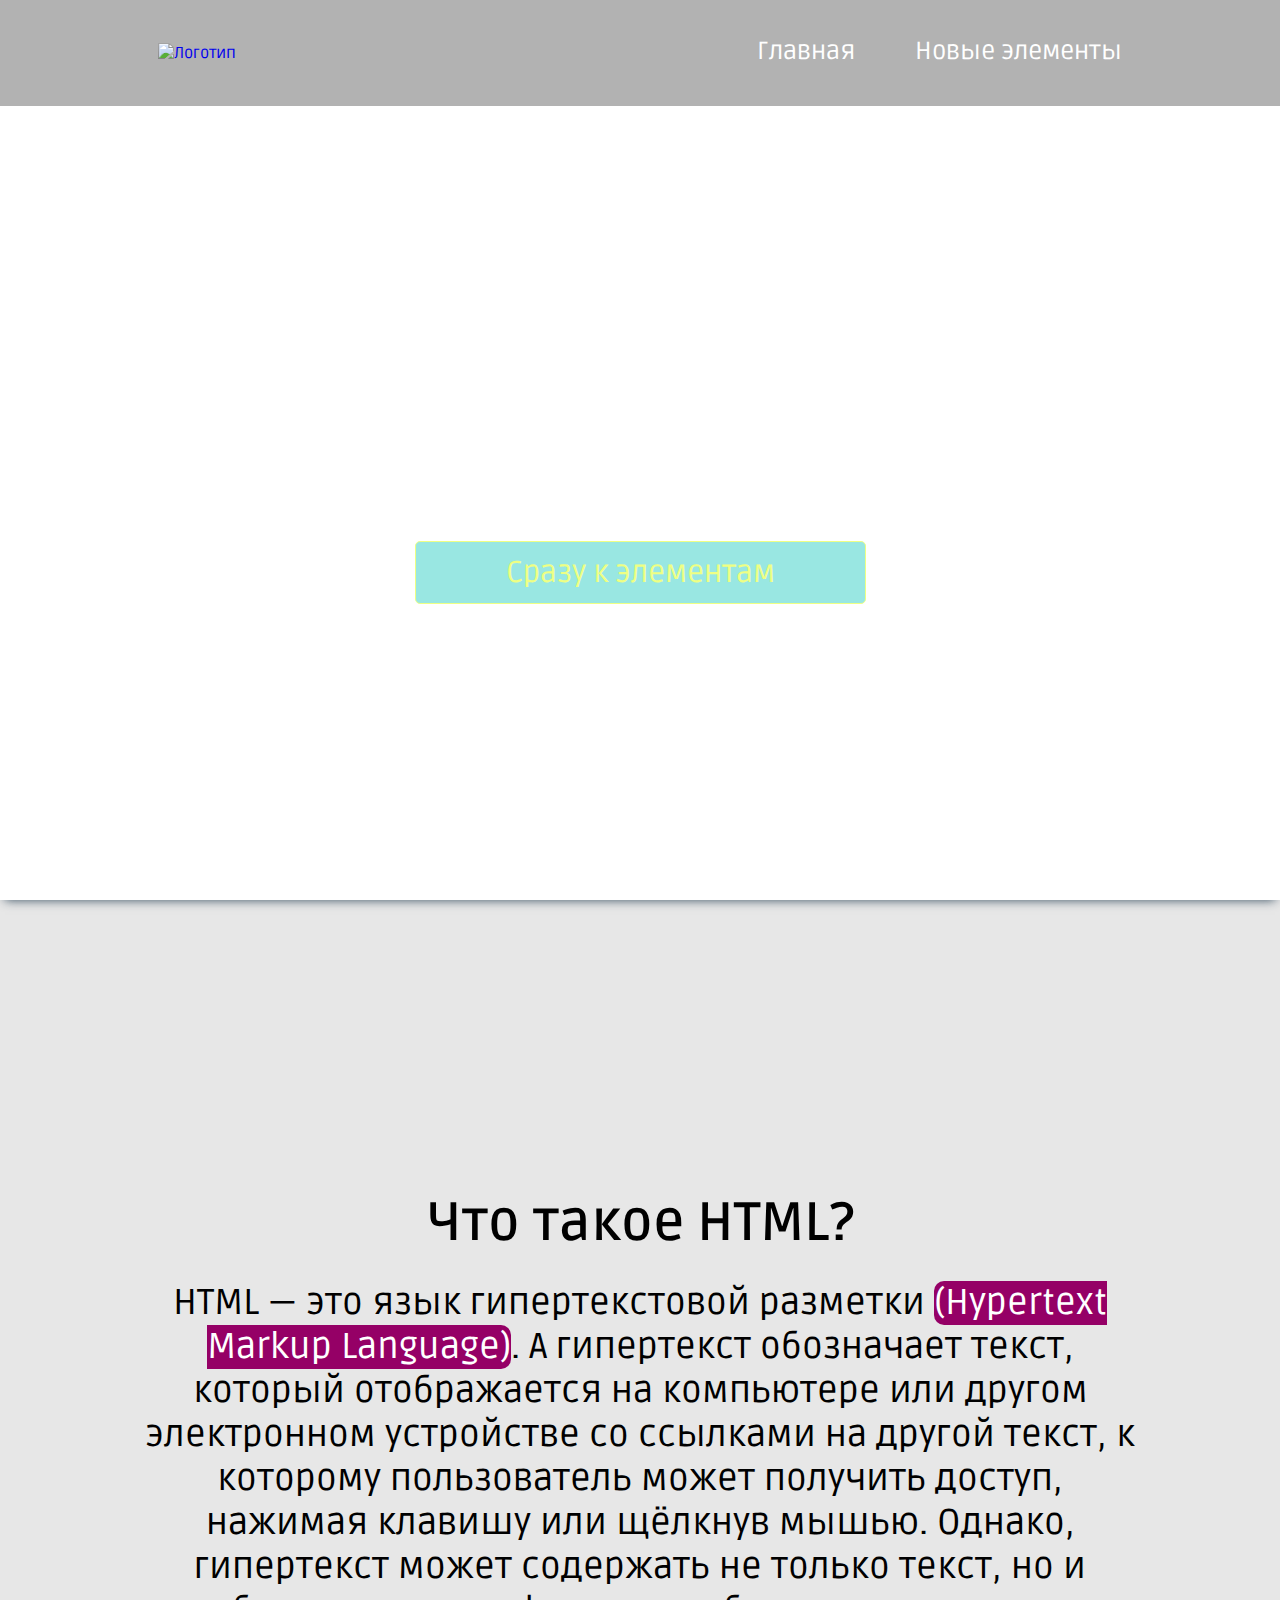
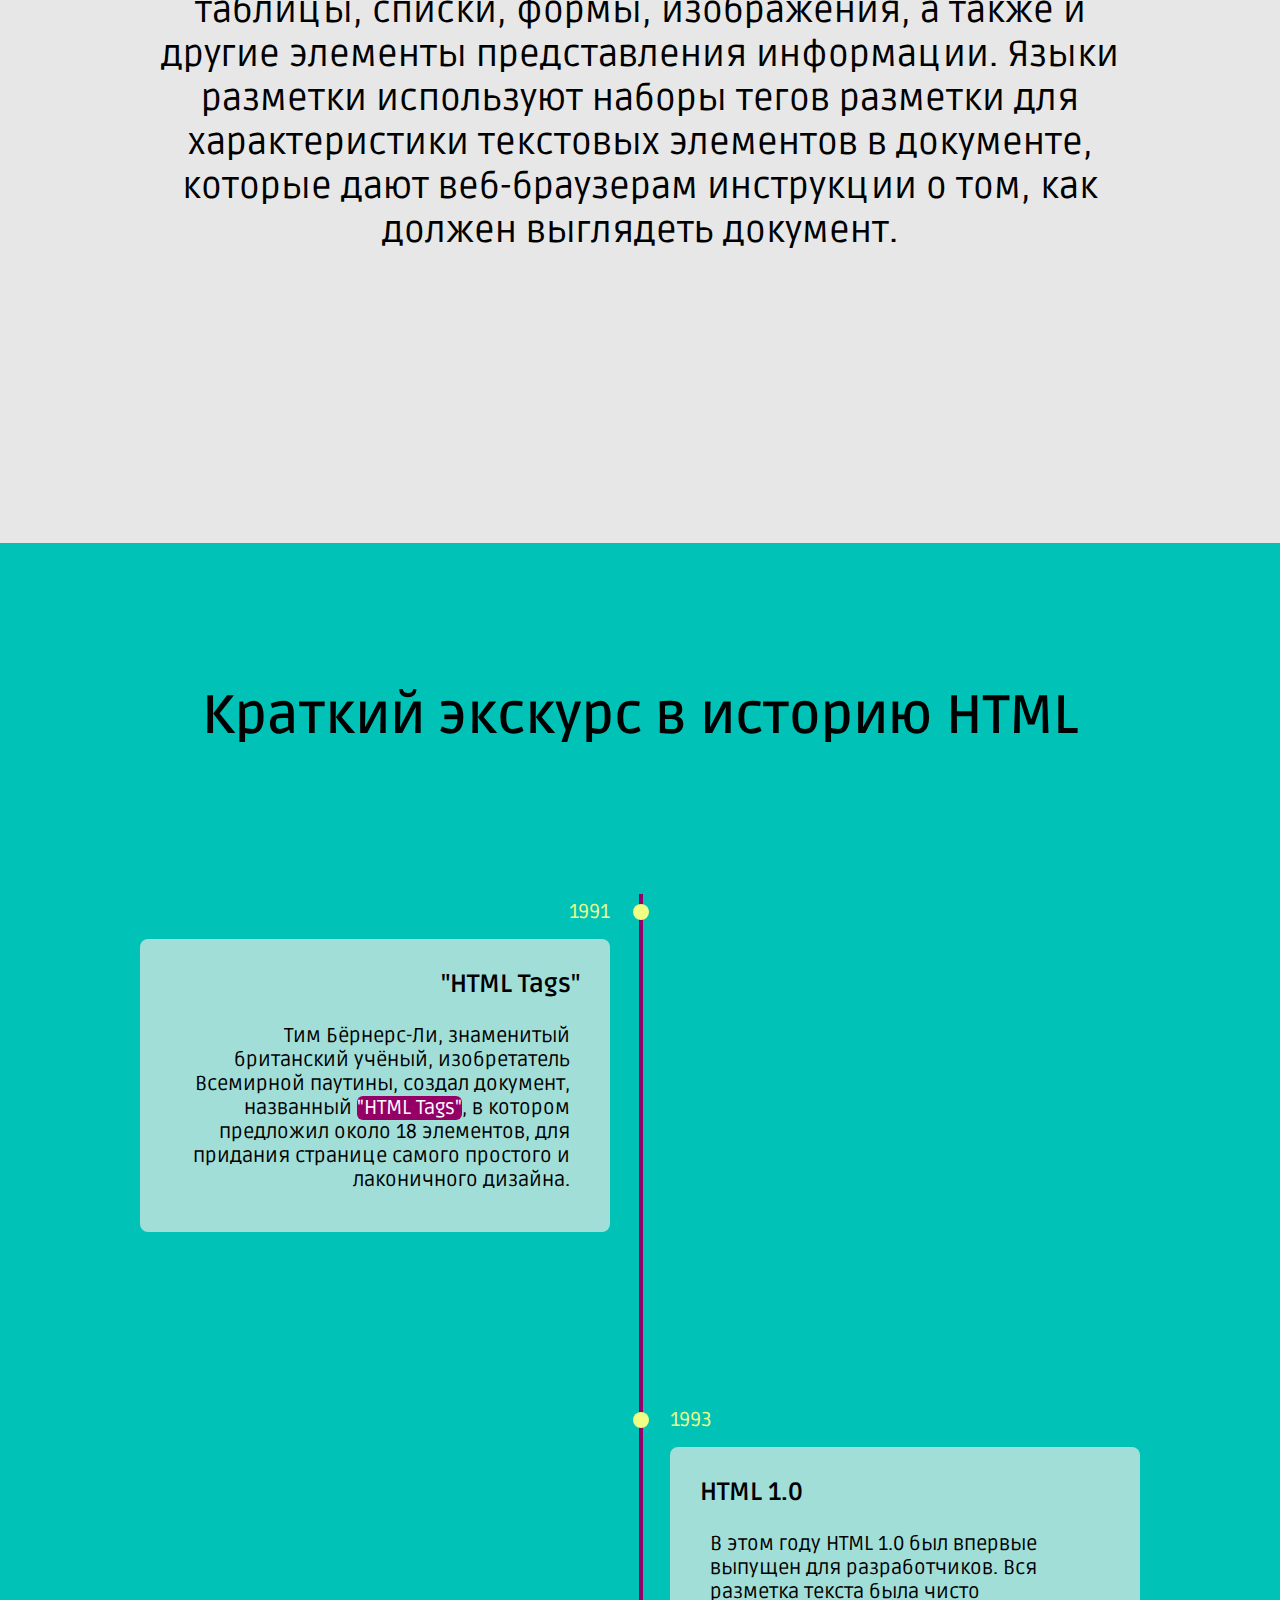
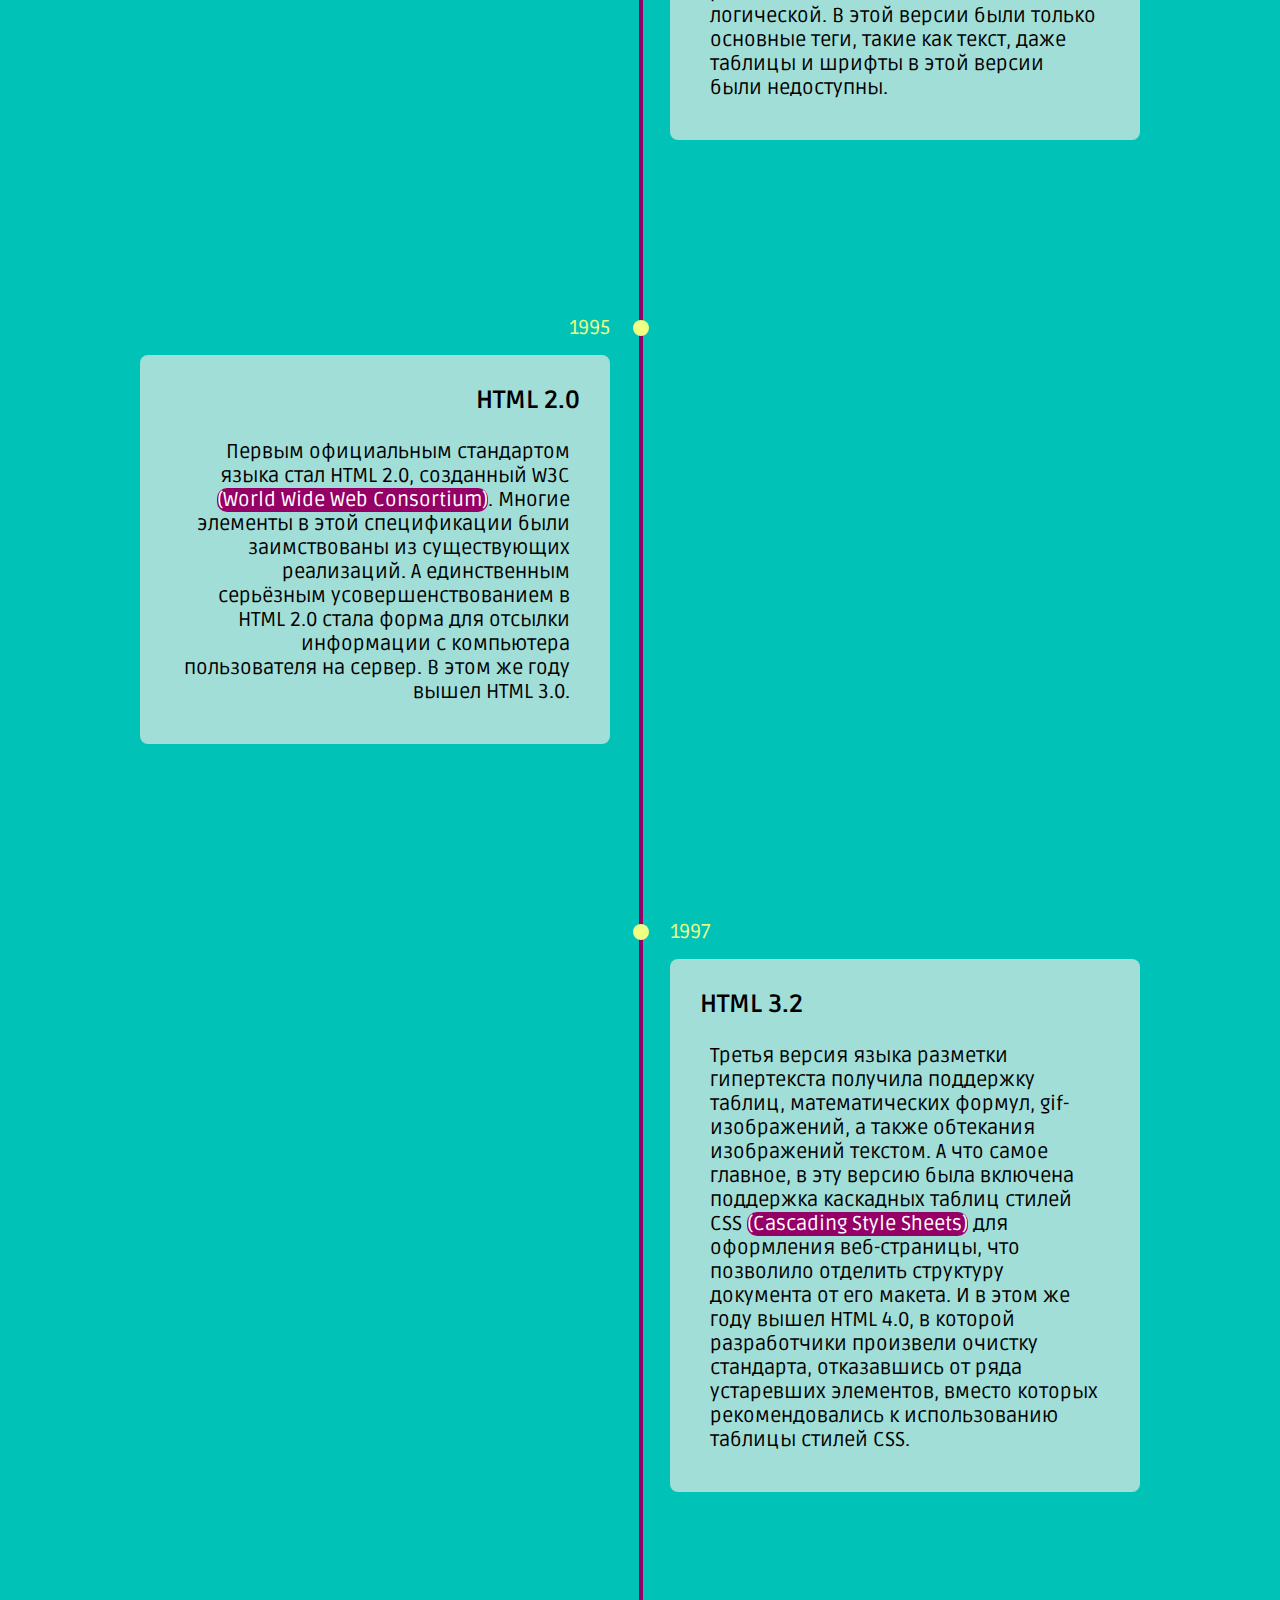
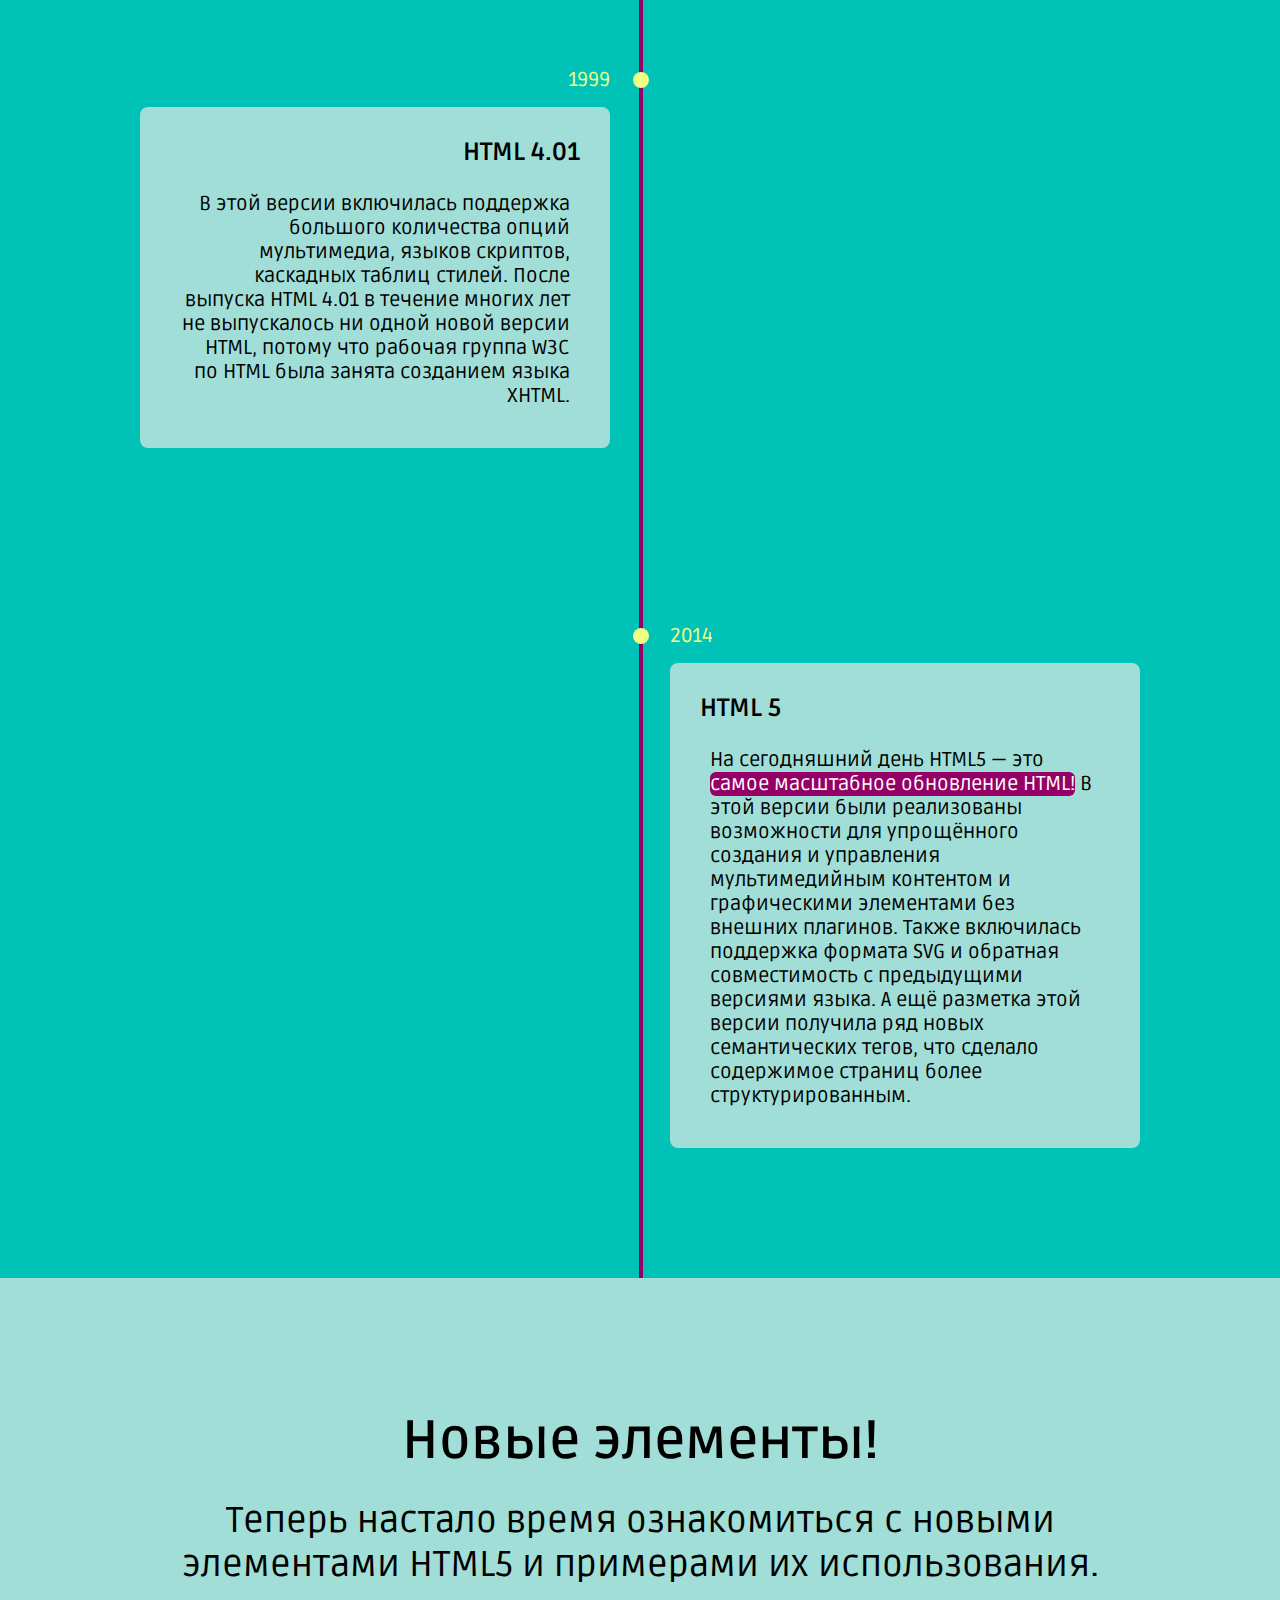
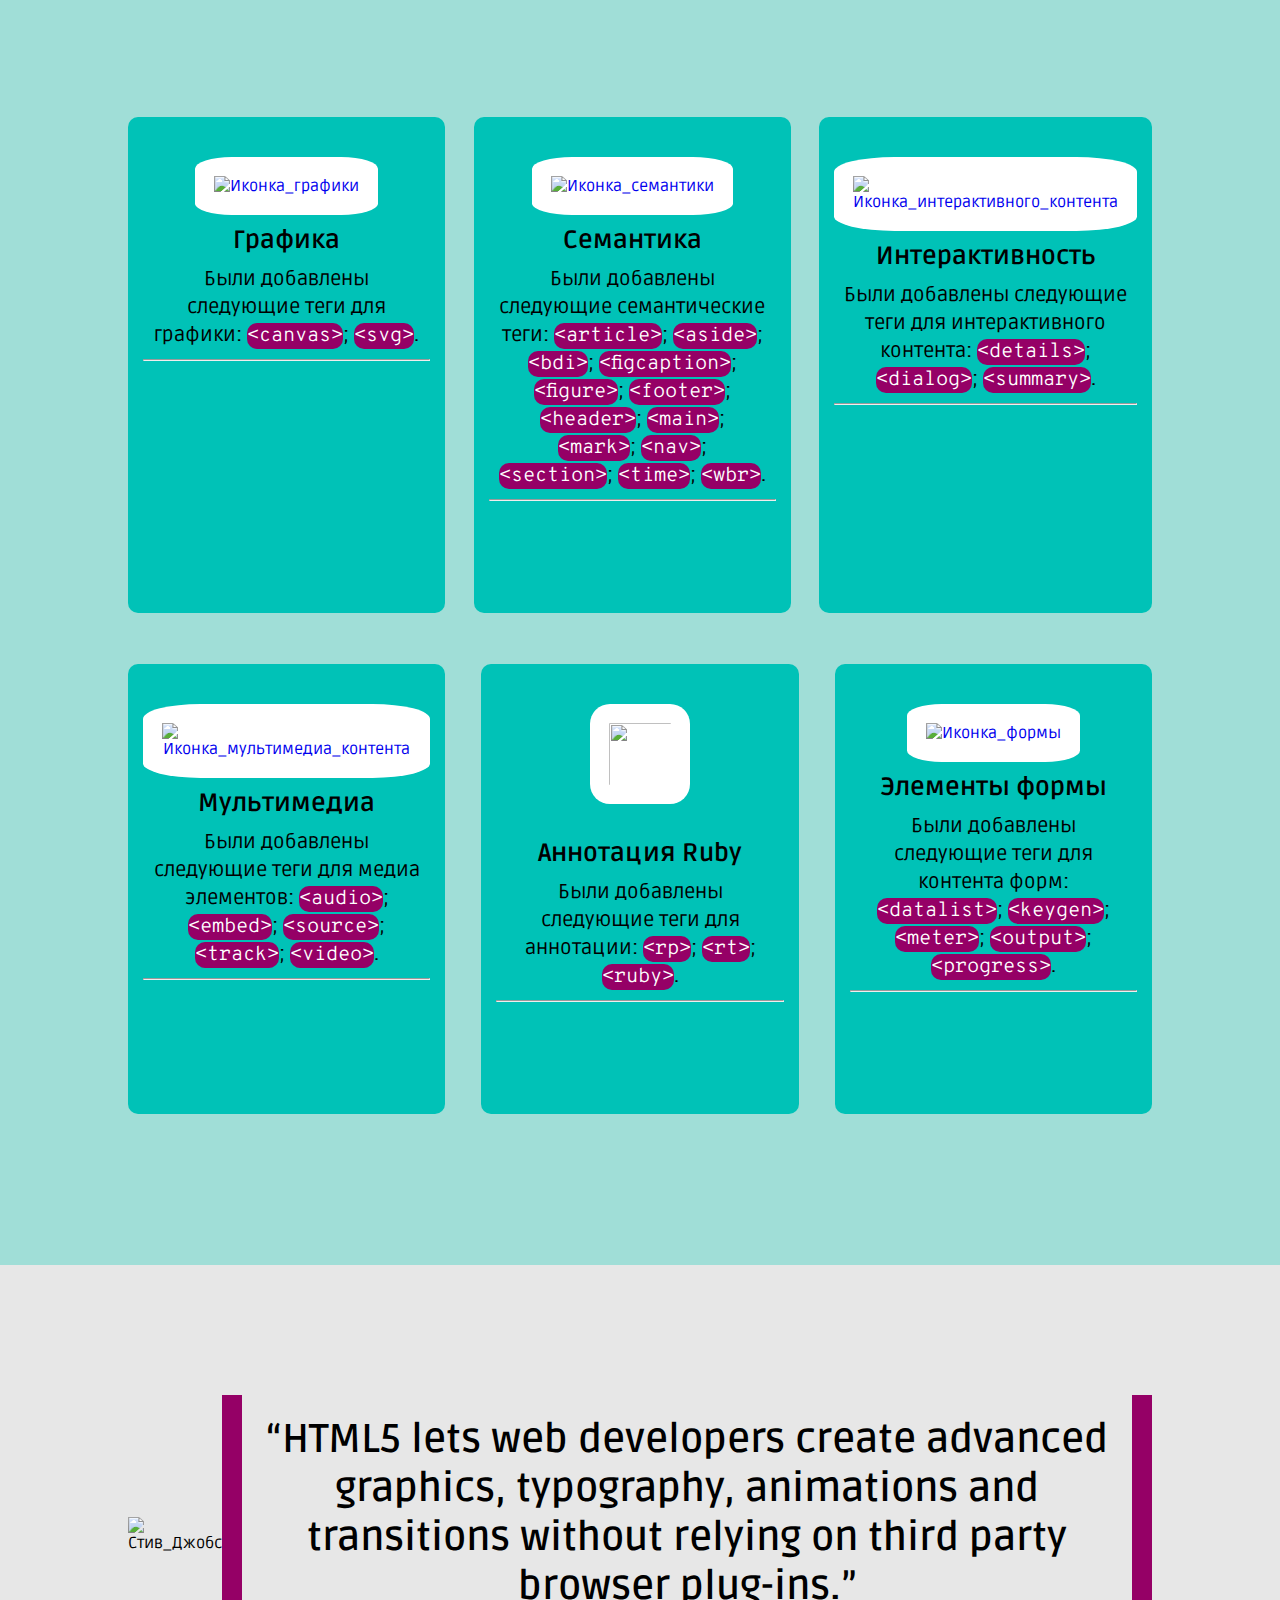
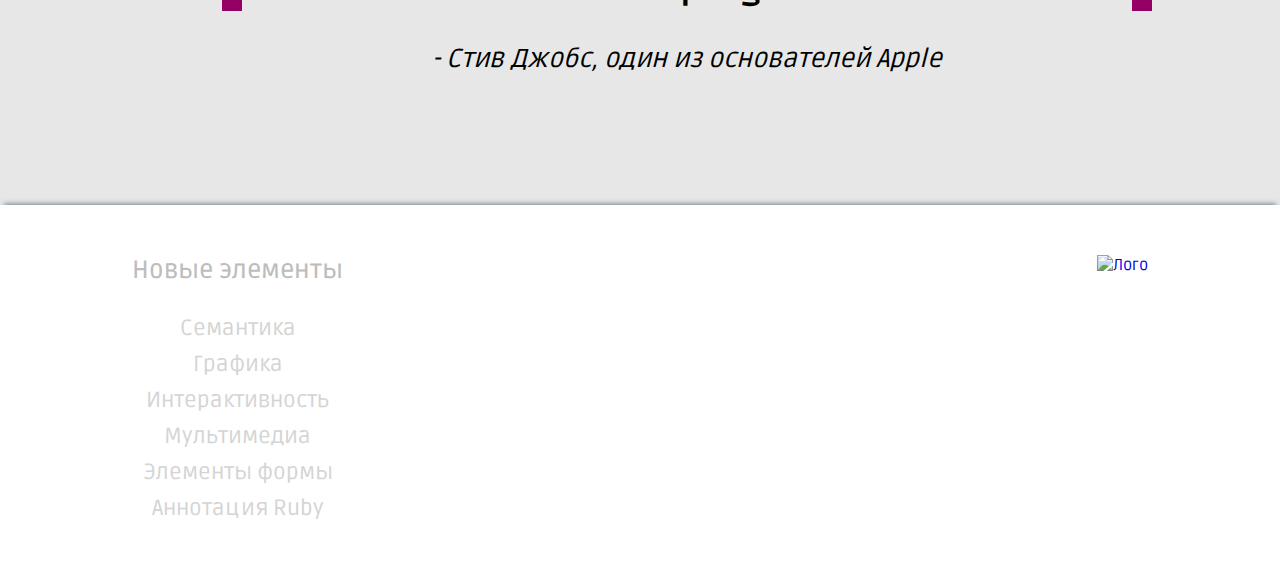
==== index.html @ f9af1d63 "Add files via upload" ====
<!DOCTYPE html>
<html lang="ru">
<head>
    <meta charset="UTF-8">
    <meta http-equiv="X-UA-Compatible" content="IE=edge">
    <meta name="viewport" content="width=device-width, initial-scale=1.0">
    <title>Html5. Новые элементы</title>
    <link rel="stylesheet" href="style.css">
    <link rel="preconnect" href="https://fonts.googleapis.com">
    <link rel="preconnect" href="https://fonts.gstatic.com" crossorigin>
    <link href="https://fonts.googleapis.com/css2?family=Ruda&display=swap" rel="stylesheet">

    <link rel="shortcut icon" type="image/png" href="images/favicon.png">

    <link rel="preconnect" href="https://fonts.googleapis.com">
    <link rel="preconnect" href="https://fonts.gstatic.com" crossorigin>
    <link href="https://fonts.googleapis.com/css2?family=Overpass+Mono&display=swap" rel="stylesheet">

    <link rel="stylesheet" href="https://stackpath.bootstrapcdn.com/font-awesome/4.7.0/css/font-awesome.min.css">

    <link rel="preconnect" href="https://fonts.googleapis.com">
    <link rel="preconnect" href="https://fonts.gstatic.com" crossorigin>
    <link href="https://fonts.googleapis.com/css2?family=Ruda:wght@500&display=swap" rel="stylesheet"> 
    
    <link rel="preconnect" href="https://fonts.googleapis.com">
    <link rel="preconnect" href="https://fonts.gstatic.com" crossorigin>
    <link href="https://fonts.googleapis.com/css2?family=Ruda:wght@800&display=swap" rel="stylesheet"> 

    <link rel="preconnect" href="https://fonts.googleapis.com">
    <link rel="preconnect" href="https://fonts.gstatic.com" crossorigin>
    <link href="https://fonts.googleapis.com/css2?family=Overpass+Mono:wght@700&display=swap" rel="stylesheet">

</head>
<body>
    <button id="back-to-top-button"><i class="fa fa-arrow-up" aria-hidden="true"></i></button>
    <section class="header">
        <nav>
            <a href="index.html"><img src="images/logo.png" alt="Логотип"></a>     
            <div class="nav-links" id="navLinks">
                <i class="fa fa-times" onclick="hideMenu()"></i>
                    <ul>
                        <li><a href="">Главная</a>
                        <li>
                            <a href="#new_elements">Новые элементы
                                <span class="fa-li"><i class="fa fa-sort-desc"></i></span>
                            </a>  
                            <div class="drop-down-menu">
                                <ul>
                                    <li><a href="index2(Семантика).html">Семантика</li></a>
                                    <li><a href="index3(Графика).html">Графика</li></a>
                                    <li><a href="index4(Интерактивность).html">Интерактивность</li></a>
                                    <li><a href="index5(Мультимедиа).html">Мультимедиа</li></a>
                                    <li><a href="index6(Элементы_формы).html">Элементы формы</li></a>
                                    <li><a href="index7(Аннотация_Ruby).html">Аннотация Ruby</li></a>
                                </ul>
                            </div>
                        </li>
                    </ul>
            </div>
            <i class="fa fa-bars" onclick="showMenu()"></i>
        </nav>
    <div class="text-title" >
        <h1>HTML5.<br/> Время изучать!</h1>
        <a href="#new_elements" class="elements-btn">Сразу к элементам</a>
    </div>   
    </section>

    <!----------- Content ----------->

    <section class="content1">
        <div class="html-definition">
            <h1>Что такое HTML?</h1>
            <p>HTML — это язык гипертекстовой разметки <span class="def-html">(Hypertext Markup Language)</span>. А гипертекст обозначает текст, который отображается на компьютере или другом электронном устройстве со ссылками на другой текст, к которому пользователь может получить доступ, нажимая клавишу или щёлкнув мышью. Однако, гипертекст может содержать не только текст, но и таблицы, списки, формы, изображения, а также и другие элементы представления информации. Языки разметки используют наборы тегов разметки для характеристики текстовых элементов в документе, которые дают веб-браузерам инструкции о том, как должен выглядеть документ.</p>
        </div>
    </section>

    <!----------- History ----------->

    <section class="content2">
        <div class="html-history">
            <h1>Краткий экскурс в историю HTML</h1>
        </div>
        <div class="timeline-items">
            <div class="timeline-item">
                <div class="timeline-dot"></div>
                <div class="timeline-date">1991</div>
                <div class="timeline-content">
                    <h3>"HTML Tags"</h3>
                    <p class="timeline">Тим Бёрнерс-Ли, знаменитый британский учёный, изобретатель Всемирной паутины, создал документ, названный <span class="def-tags">"HTML Tags"</span>, в котором предложил около 18 элементов, для придания странице самого простого и лаконичного дизайна. </p>
                </div>
            </div>
            <div class="timeline-item">
                <div class="timeline-dot"></div>
                <div class="timeline-date">1993</div>
                <div class="timeline-content">
                    <h3>HTML 1.0</h3>
                    <p class="timeline">В этом году HTML 1.0 был впервые выпущен для разработчиков. Вся разметка текста была чисто логической. В этой версии были только основные теги, такие как текст, даже таблицы и шрифты в этой версии были недоступны.</p>
                </div>
            </div>
            <div class="timeline-item">
                <div class="timeline-dot"></div>
                <div class="timeline-date">1995</div>
                <div class="timeline-content">
                    <h3>HTML 2.0</h3>
                    <p class="timeline">Первым официальным стандартом языка стал HTML 2.0, созданный W3C <span class="def-w3c">(World Wide Web Consortium)</span>. Многие элементы в этой спецификации были заимствованы из существующих реализаций. А единственным серьёзным усовершенствованием в HTML 2.0 стала форма для отсылки информации с компьютера пользователя на сервер. В этом же году вышел HTML 3.0.</p>
                </div>
            </div>
            <div class="timeline-item">
                <div class="timeline-dot"></div>
                <div class="timeline-date">1997</div>
                <div class="timeline-content">
                    <h3>HTML 3.2</h3>
                    <p class="timeline">Третья версия языка разметки гипертекста получила поддержку таблиц, математических формул, gif-изображений, а также обтекания изображений текстом. А что самое главное, в эту версию была включена поддержка каскадных таблиц стилей CSS <span class="def-css">(Cascading  Style Sheets)</span> для оформления веб-страницы, что позволило отделить структуру документа от его макета.  И в этом же году вышел HTML 4.0, в которой разработчики произвели очистку стандарта, отказавшись от ряда устаревших элементов, вместо которых рекомендовались к использованию таблицы стилей CSS. </p>
                </div>
            </div>
            <div class="timeline-item">
                <div class="timeline-dot"></div>
                <div class="timeline-date">1999</div>
                <div class="timeline-content">
                    <h3>HTML 4.01</h3>
                    <p class="timeline">В этой версии включилась поддержка большого количества опций мультимедиа, языков скриптов, каскадных таблиц стилей. После выпуска HTML 4.01 в течение многих лет не выпускалось ни одной новой версии HTML, потому что рабочая группа W3C по HTML была занята созданием языка XHTML.</p>
                </div>
            </div>
            <div class="timeline-item">
                <div class="timeline-dot"></div>
                <div class="timeline-date">2014</div>
                <div class="timeline-content">
                    <h3>HTML 5</h3>
                    <p class="timeline">На сегодняшний день HTML5 — это <span class="def-cool">самое масштабное обновление HTML!</span> В этой версии были реализованы возможности для упрощённого создания и управления мультимедийным контентом и графическими элементами без внешних плагинов. Также включилась поддержка формата SVG и обратная совместимость с предыдущими версиями языка. А ещё разметка этой версии получила ряд новых семантических тегов, что сделало содержимое страниц более структурированным.</p>
                </div>
            </div>    
        </div>
    </section>

    <!----------- New Elements ----------->
    
    <section class="content3">
        <div class="elements">
            <h1 id="new_elements">Новые элементы!</h1>
            <p>Теперь настало время ознакомиться с новыми элементами HTML5 и примерами их использования.</p>
        </div>     
        <div class="row 1">
            <div class="elements-col">
                <div class="icon">
                    <a href="index3(Графика).html"><img src="images/graphics.png"  alt="Иконка_графики" ></a>
                </div>
                <h3>Графика</h3>
                <p class="colelements">Были добавлены следующие теги для графики: <a href="index3(Графика).html#tag_canvas"><span class="tags">&ltcanvas&gt</span></a>; <a href="index3(Графика).html#tag_svg"><span class="tags">&ltsvg&gt</span></a>.</p>
                <hr>
                <p class="hiden">для перехода к началу тегов, нажмите на иконку, к конкретному тегу — на тег</p>
            </div>
            <div class="elements-col">
                <div class="icon">
                    <a href="index2(Семантика).html"><img src="images/semantics.png"  alt="Иконка_семантики"></a>
                </div>
                <h3>Семантика</h3>
                <p class="colelements">Были добавлены следующие семантические теги: <a href="index2(Семантика).html#tag_article"><span class="tags">&ltarticle&gt</span></a>; <a href="index2(Семантика).html#tag_aside"><span class="tags">&ltaside&gt</span></a>; <a href="index2(Семантика).html#tag_bdi"><span class="tags">&ltbdi&gt</span></a>;  <a href="index2(Семантика).html#tag_figcaption"><span class="tags">&ltfigcaption&gt</span></a>; <a href="index2(Семантика).html#tag_figure"><span class="tags">&ltfigure&gt</span></a>;  <a href="index2(Семантика).html#tag_footer"><span class="tags">&ltfooter&gt</span></a>;  <a href="index2(Семантика).html#tag_header"><span class="tags">&ltheader&gt</span></a>; <a href="index2(Семантика).html#tag_main"><span class="tags">&ltmain&gt</span></a>; <a href="index2(Семантика).html#tag_mark"><span class="tags">&ltmark&gt</span></a>; <a href="index2(Семантика).html#tag_nav"><span class="tags">&ltnav&gt</span></a>; <a href="index2(Семантика).html#tag_section"><span class="tags">&ltsection&gt</span></a>; <a href="index2(Семантика).html#tag_time"><span class="tags">&lttime&gt</span></a>; <a href="index2(Семантика).html#tag_wbr"><span class="tags">&ltwbr&gt</span></a>.</p>
                <hr>
                <p class="hiden">для перехода к началу тегов, нажмите на иконку, к конкретному тегу — на тег</p>
            </div>
            <div class="elements-col">
                <div class="icon">
                    <a href="index4(Интерактивность).html"><img src="images/interactions.png"  alt="Иконка_интерактивного_контента"></a>
                </div>
                <h3>Интерактивность</h3>
                <p class="colelements">Были добавлены следующие теги для интерактивного контента: <a href="index4(Интерактивность).html#tag_details"><span class="tags">&ltdetails&gt</span></a>; <a href="index4(Интерактивность).html#tag_dialog"><span class="tags">&ltdialog&gt</span></a>; <a href="index4(Интерактивность).html#tag_summary"><span class="tags">&ltsummary&gt</span></a>.</p>
                <hr>
                <p class="hiden">для перехода к началу тегов, нажмите на иконку, к конкретному тегу — на тег</p>
            </div>
        </div>
        <div class="row 2">
            <div class="elements-col">
                <div class="icon">
                    <a href="index5(Мультимедиа).html"><img src="images/multimedia.png"  alt="Иконка_мультимедиа_контента"></a>
                </div>
                <h3>Мультимедиа</h3>
                <p class="colelements">Были добавлены следующие теги для медиа элементов: <a href="index5(Мультимедиа).html#tag_audio"><span class="tags">&ltaudio&gt</span></a>; <a href="index5(Мультимедиа).html#tag_embed"><span class="tags">&ltembed&gt</span></a>; <a href="index5(Мультимедиа).html#tag_source"><span class="tags">&ltsource&gt</span></a>;  <a href="index5(Мультимедиа).html#tag_track"><span class="tags">&lttrack&gt</span></a>; <a href="index5(Мультимедиа).html#tag_video"><span class="tags">&ltvideo&gt</span></a>.</p>
                <hr>
                <p class="hiden">для перехода к началу тегов, нажмите на иконку, к конкретному тегу — на тег</p>
            </div>
            <div class="elements-col">
                <div class="icon">
                    <a href="index7(Аннотация_Ruby).html"><img src="images/ruby.png"  alt=""></a>
                </div>
                <h3>Аннотация Ruby</h3>
                <p class="colelements">Были добавлены следующие теги для аннотации: <a href="index7(Аннотация_Ruby).html#tag_rp"><span class="tags">&ltrp&gt</span></a>; <a href="index7(Аннотация_Ruby).html#tag_rt"><span class="tags">&ltrt&gt</span></a>; <a href="index7(Аннотация_Ruby).html#tag_ruby"><span class="tags">&ltruby&gt</span></a>.</p>
                <hr>
                <p class="hiden">для перехода к началу тегов, нажмите на иконку, к конкретному тегу — на тег</p>
            </div>
            <div class="elements-col">
                <div class="icon">
                    <a href="index6(Элементы_формы).html"><img src="images/forms.png"  alt="Иконка_формы"></a>
                </div>
                <h3>Элементы формы</h3>
                <p class="colelements">Были добавлены следующие теги для контента форм: <a href="index6(Элементы_формы).html#tag_datalist"><span class="tags">&ltdatalist&gt</span></a>; <a href="index6(Элементы_формы).html#tag_keygen"><span class="tags">&ltkeygen&gt</span></a>; <a href="index6(Элементы_формы).html#tag_meter"><span class="tags">&ltmeter&gt</span></a>; <a href="index6(Элементы_формы).html#tag_output"><span class="tags">&ltoutput&gt</span></a>; <a href="index6(Элементы_формы).html#tag_progress"><span class="tags">&ltprogress&gt</span></a>.</p>
                <hr>
                <p class="hiden">для перехода к началу тегов, нажмите на иконку, к конкретному тегу — на тег</p>
            </div>
        </div>
    </section>

    <!----------- Famous person quote ----------->

    <section class="content4">
        <div class="special_block">
            <div class="block-for-image">
                <div class="Jobs">
                    <img src="images/Jobs.png" alt="Стив_Джобс"/>
                </div>
            </div>
            <div class="block-for-quote">            
                <div class="quote">HTML5 lets web developers create advanced graphics, typography, animations and transitions without relying on third party browser plug-ins.</div>
                <cite class="cite"><br>- Стив Джобс, один из основателей Apple</cite>
            </div>
        </div>
    </section>

    <!----------- Footer ----------->

    <section class="footer">
        
        <div class="colcol-1">
            <a href="#new_elements"><h3>Новые элементы</h3></a>
                <a href="index2(Семантика).html">Семантика</a>
                <a href="index3(Графика).html">Графика</a>
                <a href="index4(Интерактивность).html">Интерактивность</a>
                <a href="index5(Мультимедиа).html">Мультимедиа</a>
                <a href="index6(Элементы_формы).html">Элементы формы</a>
                <a href="index7(Аннотация_Ruby).html">Аннотация Ruby</a>
        </div>  
        <div class="colcol-2">
            Терпение и труд всё перетрут! <i class="fa fa-hand-rock-o" aria-hidden="true"></i>
        </div>
        <div>
            <a href="index.html"><img src="images/logofooter.png" alt="Лого"></a>
        </div>
    </section>

    <script type="text/javascript" src="script.js"></script>
</body>
</html>
---- style.css ----
@import url('https://fonts.googleapis.com/css2?family=Ruda&display=swap');

@import url('https://fonts.googleapis.com/css2?family=Overpass+Mono&display=swap');

@import url('https://fonts.googleapis.com/css2?family=Ruda:wght@500&display=swap');

@import url('https://fonts.googleapis.com/css2?family=Ruda:wght@800&display=swap');

@import url('https://fonts.googleapis.com/css2?family=Overpass+Mono:wght@700&display=swap');

@font-face {
    font-family: 'Ruda', sans-serif; 
    src: url();
}

* { 
    margin: 0;
    padding: 0;
    box-sizing: border-box;
}

:focus, :active {outline: none;}
a:focus, a:active {outline: none;}
a, a:visited {text-decoration: none;}
a:hover{text-decoration: none;}
ul li {list-style: none;}

html {
    scroll-behavior: smooth;
}

/*----- Button To Top------*/

#back-to-top-button {
    display: none;
    position:fixed;
    bottom: 20px;
    right: 20px;
    font-size: 36px;
    width: 50px;
    height: 50px;
    outline: none;
    color: #950066;
    border: 0px solid #000000;
    border-radius: 50%;
    transition: 0.2s ease-in-out;
    transition-property: background-color, color;
    z-index: 2;
    cursor: pointer;
}

#back-to-top-button:hover, #back-to-top-button:focus {
    background-color: #00C2B7;
    color: #ffffff;
}

@media screen and (max-width: 400px) {
    #back-to-top-button {
        font-size: 18px;
        width: 32px;
        height: 32px;
        bottom: 20px;
        right: 20px;
        z-index: 2;
    }
}

/*--------- Animation for Button To Top -----------------*/
.btnEntrance {
    animation-duration: 0.5s;
    animation-fill-mode: both;
    animation-name: btnEntrance;
}

/*---------- FadeInUp ----------------*/
@keyframes btnEntrance {
    from {
        opacity: 0;
        transform: translate3d(0, 100%, 0);
    }
    to {
        opacity: 1;
        transform: translate3d(0, 0, 0);
    }
}

.btnExit {
    animation-duration: 0.25s;
    animation-fill-mode: both;
    animation-name: btnExit;
}

/*---------- fadeOutDown ----------------*/
@keyframes btnExit {
    from {
        opacity: 1;
    }
    to {
        opacity: 0;
        transform: translate3d(0, 100%, 0);
    }
}

/*---------- Header for Main Page ----------------*/
.header {
    min-height: 100vh;
    width: 100%;
    background-image: url(images/background.png);
    background-size: cover;
    background-position: center;
    position: relative;
    -webkit-box-shadow: 0px 5px 10px -5px rgba(34, 60, 80, 0.9);
    -moz-box-shadow: 0px 5px 10px -5px rgba(34, 60, 80, 0.9);
    box-shadow: 0px 5px 10px -5px rgba(34, 60, 80, 0.9);  
    font-family: 'Ruda', sans-serif;  
}
/*---------- Header for Second Page About Semantics ----------------*/
.header2 {
    min-height: 100vh;
    width: 100%;
    background-image: url(images/background_semantics.png);
    background-size: cover;
    background-repeat: no-repeat;
    background-position: center;
    position: relative;
    z-index: 2;
    background-color: #E7E7E7;
    font-family: 'Ruda', sans-serif; 
}

nav {
    display: flex;
    justify-content: left;
    padding: 1% 10%;
    justify-content: space-between;
    align-items: center;
    background-color: rgb(0, 0, 0, 0.3);
    width: 100%;
    transition: 0.7s ease-in-out;
    z-index: 1000;
}

.nav2 {
    display: flex;
    justify-content: left;
    padding: 1% 10%;
    justify-content: space-between;
    align-items: center;
    background-color: rgb(0, 0, 0, 0.3);
    position: fixed;
    width: 100%;
    transition: 0.7s ease-in-out;
    z-index: 1000;
}

.nav2.sticky {
    padding: 1px 10%;
    background: #1E1E22;
}
.nav2.sticky .drop-down-menu{
    transition-duration: 5ms;
    display: none;
}

nav img, .nav2 img{
    width: 300px;
    padding: 30px;
}

.nav-links {
    flex: 1;
    text-align: right;
}

.nav-links ul li {
    display: inline-block;
    padding: 8px 30px;
    position: relative;
}

.nav-links ul li a {
    color: rgb(255, 255, 255);
    font-size: 25px;
}

.nav-links ul li::after {
    content: '';
    width: 0%;
    height: 3px;
    border-radius: 5px;
    background-color: #EEFF84;
    display: block;
    margin: auto;
    transition: 0.5s;
}

.nav-links ul li:hover::after {
    width: 100%;
}

.text-title {
    width: 90%;
    color: #ffffff;
    position: absolute;
    top: 50%;
    left: 50%;
    transform: translate(-50%, -50%);
    text-align: center;
}

.text-title h1 {
    font-size: 90px;
}

.elements-btn {
    display: inline-block;
    color: #EEFF84;
    border: 1px solid #EEFF84;
    border-radius: 5px;
    padding: 12px 90px;
    margin-top: 10px;
    font-size: 30px;
    background-color: rgb(0, 194, 183, 0.4);
    position: relative;
    transition: all 0.6s ease;
}

.elements-btn:hover {
    background: rgb(0, 194, 183, 0.9);
    color: #ffffff;
}

.drop-down-menu {
    transition-duration: 5ms;
    display: none;
}

nav ul li:hover .drop-down-menu {
    display: flex;
    position: absolute;
    left: 0;
    top: 100%;
    background-color: transparent;
    z-index: 2;
}

.nav2 ul li:hover .drop-down-menu {
    display: flex;
    position: absolute;
    left: 0;
    top: 100%;
    background-color: transparent;
    z-index: 2;
}

.drop-down-menu ul {
    display: block;
    margin: 1px;  
}

.drop-down-menu ul li a {
    font-size: 22px;
}

nav .fa:nth-last-child(1), nav .fa:nth-last-child(2), .nav2 .fa:nth-last-child(1), .nav2 .fa:nth-last-child(2) {
    display: none;
}

@media screen and (max-width: 700px) {
    .text-title h1 {
        font-size: 50px;
    }

    .elements-btn {
        font-size: 20px;
    }
    
    .nav-links ul li {
        display: block;
    }
    .nav-links {
        position: absolute;
        background: #00C2B7;
        height: 100vh;
        width: 200px;
        top: 0;
        right: -200px;
        text-align: left;
        z-index: 2;
        transition: 1s;
    }

    .menu-btn {  
        display: flex;
        justify-content: center;
        align-items: center;
        width: 80px;
        height: 80px;
        cursor: pointer;
        transition: all .5s ease-in-out;
        border: 3px solid #ffffff;
    }

    nav .fa:nth-last-child(1), .nav2 .fa:nth-last-child(1) {
        display: block;
        color: #D5FF7D;
        margin-top: -10px;
        margin-left: -10px;
        font-size: 22px;   
    }

    nav .fa:nth-last-child(2), .nav2 .fa:nth-last-child(2) {
        display: block;
        color: #D5FF7D;
        margin-top: 10px;
        margin-left: 20px;
        font-size: 22px;   
    }
    
    .nav-links ul {
        padding-top: 30px;
    }

    .nav-links ul li a{
        font-size: 20px;
    }

    .drop-down-menu ul {
        margin: 2px; 
        padding-top: 1px;
    }

    .drop-down-menu ul li a {
        font-size: 16px;
        margin-top: 1px;
    }

    .fa-li {
        margin-top: 10px;
        margin-left: 162px;
    }  
}

@media screen and (max-width: 390px) {
    nav .fa, .nav2 .fa {
        display: block;
        color: #EEFF84;
        margin-top: 10px;
        margin-left: 5px;    
        font-size: 22px;   
    }

    nav, .nav2 {
        margin-left: 1px;
    }
}

@media screen and (max-width: 360px) {
    nav .fa, .nav2 .fa {
        display: block;
        color: #EEFF84;
        margin-top: 10px;
        margin-left: -1px;    
        font-size: 22px;   
    }

    nav, .nav2 {
        margin-left: 1px;
    }
}

/*------ Content (Definition of HTML) -------*/
.content1 {
    width: 100%; 
    padding-top: 130px;
    background-color: #E7E7E7;
    font-family: 'Ruda', sans-serif; 
}

.html-definition {
    display: block;
    position: relative;
    width: 80%;
    margin: auto;
    text-align: center;
    margin-top: 10px;   
    padding-bottom: 130px;
}

.html-definition::before {
    content: url(images/line1.png); 
    display: inline-block;
    margin-bottom: 130px;
}

.html-definition::after {
    content: url(images/line1.png); 
    display: inline-block;
    margin-top: 130px;
}

h1 {
    font-size: 54px;
    font-weight: 600;
    margin-bottom: 15px;
}

p {
    font-size: 36px;
    font-weight: lighter;
    padding: 10px;
}

.html-definition p {
    line-height: 44px;
}

.def-html {
    background-color: #950066;
    border-radius: 10px;
    color: #ffffff;
}

@media screen and (max-width: 700px) {
    .html-definition:before {
        display: none;
    }

    .html-definition:after {
        display: none;
    }

    h1 {
        font-size: 40px;
    }
    
    p {
        font-size: 22px;
    }

    .html-definition p {
        line-height: 30px;
    }   
}

/*------ History -------*/

.content2 {
    width: 100%; 
    padding-top: 130px;
    background-color: #00C2B7;
    font-family: 'Ruda', sans-serif; 
}

.html-history {
    display: block;
    position: relative;
    width: 80%;
    margin: auto;
    text-align: center;
    margin-top: 10px;   
    padding-bottom: 130px;
}

.timeline {
    font-size: 22px;
}

.timeline-items {
    max-width: 1000px;
    margin: auto;
    display: flex;
    flex-wrap: wrap;
    position: relative;
}

.timeline-items::before {
    content: '';
    position: absolute;
    width: 4px;
    height: 100%;
    background-color:#950066;
    left: calc(50% - 1px)
}

.timeline-item {
    margin-bottom: 40px;
    width: 100%;
    position: relative;
}

.timeline-item:last-child {
    margin-bottom: 0;
}

.timeline-item:nth-child(odd) {
    padding-right: calc(50% + 30px);
    text-align: right;
}

.timeline-item:nth-child(even) {
    padding-left: calc(50% + 30px);
}

.timeline-dot {
    height: 16px;
    width: 16px;
    background-color: #EEFF84;
    position: absolute;
    left: calc(50% - 7px);
    border-radius: 50%;
    top: 10px;
}

.timeline-date {
    font-size: 20px;
    color: #EEFF84;
    margin: 6px 0 15px;
}

.timeline-content {
    background-color: #A0DED7;
    padding: 30px;
    border-radius: 8px;
    margin-bottom: 130px;
}

.timeline-content h3 {
    font-size: 25px;
    margin: 0 0 15px;
    text-transform: capitalize;
}

.timeline-content p {
    font-size: 20px;
}

.def-tags {
    background-color: #950066;
    border-radius: 6px;
    color: #ffffff;
}

.def-w3c {
    background-color: #950066;
    border-radius: 10px;
    color: #ffffff;
}

.def-css {
    background-color: #950066;
    border-radius: 10px;
    color: #ffffff;
}

.def-cool {
    background-color: #950066;
    border-radius: 6px;
    color: #ffffff;
}

@media screen and (max-width: 700px) {
    .timeline-items::before {
        left: 7px;
    }
    .timeline-item:nth-child(odd) {
        padding-right: 0;
        text-align: left;
    }

    .timeline-item:nth-child(odd),
    .timeline-item:nth-child(even) {
        padding-left: 37px;
    }

    .timeline-dot {
        left: 1px;
    }

    .timeline-content {
        margin-right: 12px;
    }
}

/*------ New elements -------*/
.content3 {
    width: 100%; 
    padding-top: 130px;
    background-color: #A0DED7;
    font-family: 'Ruda', sans-serif; 
    padding-bottom: 100px;
}

.elements {
    margin: auto;
    text-align: center;
    width: 80%;
}

.elements p {
    padding-bottom: 130px;
}

.row {
    display: flex;
    position: relative;
    width: 80%;
    margin: auto;
    text-align: center; 
    justify-content: space-between;    
}

.row hr {
    color: #fff;
}

.elements-col {
    flex-basis: 31%;
    background: #00C2B7;
    border-radius: 10px;
    margin-bottom: 5%;
    padding: 20px 15px;
    transition: 0.5s ease-in-out;
}

.elements-col h3 {
    font-size: 25px;
}

.elements-col p {
    font-size: 20px;
}

.elements-col:hover {
    box-shadow: 0 0 20px 0px #00c2b877; 
    background-color: #EEFF84;   
    transform: translateY(-5px);
}

.icon {
    margin-bottom: 10px;
    padding-top: 20px;
}

.icon img{
    width: 100px;
    height: 100px;
    border-radius: 20%;
    padding: 18px;
    border: 1px solid rgba(0, 0, 0, 0);
    background-color: #ffffff;
    transition: 0.5s ease-in-out;
}

.icon img:hover {
    background-color: #00C2B7;
}

.hiden {
   color: #00C2B7;
}

.tags {
    background-color: #950066;
    border-radius: 10px;
    color: #ffffff;
    font-family:   'Overpass Mono', monospace;
    line-height: 5px;
}

.tags2 {
    background-color: #950066;
    border-radius: 10px;
    color: #ffffff;
    font-family:   'Overpass Mono', monospace;
    line-height: 5px;
}

.tags:hover {
    color: #E7E7E7;
}

.colelements {
    line-height: 28px;
}

@media (max-width: 700px) {
    .row {
        flex-direction: column;
    }
}

/*----------- Famous person quote -------------*/
.content4 {
    width: 100%; 
    padding-top: 130px;
    padding-bottom: 130px;
    background-color: #E7E7E7;
    font-family: 'Ruda', sans-serif; 
}

.special_block {
    display: flex;
    flex-direction: row;
    width: 80%;
    margin: auto;
    text-align: center; 
    justify-content: space-around; 
    align-items: center;
}

.block-for-quote {
    background-color: #E7E7E7;
}

.quote {
    font-size: 40px;
    font-weight: 600;
    padding-top: 20px;
    background-color: #E7E7E7;
    border: 20px solid #950066;
    border-bottom: none;
    border-top: none;  
}

.quote::before {
    content: '\201C';
}

.quote::after {
    content: '\201D';
}

.cite {
    padding-top: 90px;
    font-size: 26px;
}

@media (max-width: 700px) {
    .special_block {
        flex-direction: column;
    }
}

@media (max-width: 510px) {
    .quote {
        font-size: 22px;
    }

    .cite {
        font-size: 20px;
    }
}

/*----------- Footer -------------*/

.footer {
    padding-top: 50px;
    padding-right: 30px;
    padding-left: 30px;
    width: 100%;
    display: flex;
    justify-content: space-around;
    padding-bottom: 50px;
    height: 100%;
    background-image: url(images/backgroundfooter.png);
    font-family: 'Ruda', sans-serif; 
    -webkit-box-shadow: 0px -5px 5px -4px rgba(34, 60, 80, 0.61);
    -moz-box-shadow: 0px -5px 5px -4px rgba(34, 60, 80, 0.61);
    box-shadow: 0px -5px 5px -4px rgba(34, 60, 80, 0.61);
}

.footer div,
.footer2 div,
.footer3 div,
.footer4 div,
.footer5 div,
.footer6 div,
.footer7 div {
    text-align: center;
}
.colcol-2 {
    color: #ffffff;
    font-size: 22px;
    align-self: center;
}

.footer div h3,
.footer2 div h3,
.footer3 div h3,
.footer4 div h3,
.footer5 div h3,
.footer6 div h3,
.footer7 div h3 {
    color: #bdbdbd;
    font-size: 25px;
    font-weight: 500;
}

.footer div h3:hover,
.footer2 div h3:hover,
.footer3 div h3:hover,
.footer4 div h3:hover,
.footer5 div h3:hover,
.footer6 div h3:hover,
.footer7 div h3:hover { 
    color: #ffffff;
}

.footer img,
.footer2 img,
.footer3 img,
.footer4 img,
.footer5 img,
.footer6 img,
.footer7 img {
    width: 250px;
    top: 40px;   
}

.footer div h3,
.footer2 div h3,
.footer3 div h3,
.footer4 div h3,
.footer5 div h3,
.footer6 div h3,
.footer7 div h3 {
    margin-bottom: 30px;
}

.colcol-1 a {
    display: block;
    font-size: 22px;
    margin-bottom: 10px;
    color: #d4d4d4;
}

.colcol-1 a:hover {
    color: #ffffff;
}

@media (max-width: 700px) {
    .footer,
    .footer2,
    .footer3,
    .footer4,
    .footer5,
    .footer6,
    .footer7 {
        flex-direction: column;
    }

    .footer img,
    .footer2 img,
    .footer3 img,
    .footer4 img,
    .footer5 img,
    .footer6 img,
    .footer7 img {
        margin-top: 30px;
    }

    .colcol-2 {
        margin-top: 30px;
    }
}

/*----------- Tag Header -------------*/
.tagsodd {
    width: 100%; 
    padding-top: 130px;
    background-color: #BCF1ED;
    font-family: 'Ruda', sans-serif; 
}

.tagseven {
    width: 100%; 
    padding-top: 130px;
    background-color: #D9F8F3;
    font-family: 'Ruda', sans-serif; 
}

.html-tag {
    display: block;
    position: relative;
    width: 80%;
    margin: auto;
    text-align: center;
    margin-top: 10px;   
    padding-bottom: 130px;
}

.block-for-tag-image {
    flex-basis: 800px;
}
.block-for-tag-description_odd {
    flex-basis: 700px;
}
.block-for-tag-description_even {
    flex-basis: 700px;
}

.block-for-tag-description_odd .fa  {
    color: #FFF500;
}

.block-for-tag-description_even h1 {
    text-decoration: underline;
    text-decoration-style: solid;
    text-decoration-thickness: 5px;
    font-size: 48px;
}

.block-for-tag-description_odd h1 {
    text-decoration: underline;
    text-decoration-style: solid;
    text-decoration-thickness: 5px;
    font-size: 48px;
}

.block-for-tag-description_even .fa  {
    color: #950066;
}

.block-page1 {
    display: flex;
    flex-direction: row;
    width: 80%;
    margin: auto;
    text-align: left; 
    justify-content: space-around; 
    align-items: center;
}

.block-for-tag-image {
    margin: auto;
}

@media (max-width: 1170px) {
    .block-page1 {   
        flex-direction: column;
    }

    .block-for-tag-description_odd h1:nth-of-type(1){
        margin-top: 50px;
    }

    .block-for-tag-description_even h1:nth-of-type(1){
        margin-top: 50px;
    }

    .block-for-tag-description_odd h1, p {
        text-align: center;
    }  
    
    .block-for-tag-description_even h1, p {
        text-align: center;
    }
}

@media (max-width: 910px) {
    .tag-image img{
        width: 450px;
        height: 300px;
    }
}

@media (max-width: 1170px) {

    .block-for-tag-image {
        flex-basis: auto;
    }
    .block-for-tag-description_odd {
        flex-basis: auto;
    }
    .block-for-tag-description_even {
        flex-basis: auto;
    }
}

/*------ Header Tag Example -------*/
.html-tag-example {
    display: block;
    position: relative;
    width: 80%;
    margin: auto;
    text-align: center;
    margin-top: 130px;
}

.precode {
    width: 900px;
    margin: auto;
}

.tagscode {
    font-size: 20px;
}

/* for block of numbers */
.hljs-ln-numbers {
    -webkit-touch-callout: none;
    -webkit-user-select: none;
    -khtml-user-select: none;
    -moz-user-select: none;
    -ms-user-select: none;
    user-select: none;
    text-align: center;
    color: #ccc;
    border-right: 1px solid #CCC;
    vertical-align: top;
    padding-right: 5px;
}

/* for block of code */
.hljs-ln-code {
    padding-left: 10px;
}

/*------ Header Tag Example Result -------*/
.html-tag-result {
    display: block;
    position: relative;
    width: 80%;
    margin: auto;
    text-align: center;
    margin-top: 10px;   
}

.html-tag-result img {
    margin-top: 20px;  
    margin-bottom: 130px;
}

@media (max-width: 900px) {
    .precode {
        width: 500px;
    }
}

@media (max-width: 500px) {
    .tag-image img{
        width: 270px;
        height: 190px;
    }
    .precode {
        width: 300px;
    }
}

@media (max-width: 590px) {
    .html-tag-result img {
        width: 330px;
    }
    
}

/*----------- Tag Aside (big image) -------------*/

.html-tag-result_big_image {
    display: block;
    position: relative;
    width: 80%;
    margin: auto;
    text-align: center;
    margin-top: 10px;    
}

.html-tag-result_big_image img {
    margin-top: 20px;  
    margin-bottom: 130px;
}

@media (max-width: 814px) {
    .html-tag-result_big_image img {
        width: 400px;

    }
}

@media (max-width: 440px) {
    .html-tag-result_big_image img {
        width: 300px;

    }
}

/*----------- Between Elements 1 -------------*/

.between_elements {
    width: 100%; 
    padding-top: 130px;
    background-color: #950066;
    font-family: 'Ruda', sans-serif; 
    font-variant: small-caps;
}

.between-elements-text {
    display: block;
    position: relative;
    width: 80%;
    margin: auto;
    text-align: center;
    margin-top: 10px;   
    padding-bottom: 130px;
    color: #E7E7E7;
    font-size: 36px;
}


.between-elements-text::before {
    content: url(images/line2.png); 
    display: inline-block;
    margin-bottom: 130px;
}

.between-elements-text::after {
    content: url(images/line2.png); 
    display: inline-block;
    margin-top: 130px;
}

@media (max-width: 742px) {
    .between-elements-text::before,   .between-elements-text::after {
        content: url(images/line2_small-size.png); 
    }
}


/*----------- Tags Figure Figcaption Main-------------*/
.block-page1:nth-of-type(2) {
    display: flex;
    flex-direction: row;
    width: 80%;
    margin: auto;
    text-align: left; 
    justify-content: space-around; 
    align-items: flex-start;
}
.tagsodd-group {
    width: 100%; 
    padding-top: 130px;
    background-color: #A1FFF1;
    font-family: 'Ruda', sans-serif; 
}

.tagseven-group {
    width: 100%; 
    padding-top: 130px;
    background-color: #04E3D6;
    font-family: 'Ruda', sans-serif; 
}

.block-for-tag-description_even-group-1 h1, .block-for-tag-description_even-group-2 h1 {
    text-decoration: underline;
    text-decoration-style: solid;
    text-decoration-thickness: 5px;
    font-size: 48px;   
}

.block-for-tag-description_even-group-1 .fa, .block-for-tag-description_even-group-2 .fa   {
    color: #EEFF84;
}

@media (max-width: 1170px) {
    .block-page1:nth-of-type(2) {   
        flex-direction: column;
    }

    .block-for-tag-description h1:nth-of-type(1){
        margin-top: 50px;
    }

    .block-for-tag-description_even-group-1 h1, p,  .block-for-tag-description_even-group-2 h1, p {
        text-align: center;
    }
    
}

@media (max-width: 700px) {
    
    .block-for-tag-description_odd h1, .block-for-tag-description_even h1 {
        font-size: 40px;
    }  
}

/*----------- Tags Figcaption Main Bdi Time Wbr  Mark -------------*/

.tagsdark {
    width: 100%; 
    padding-top: 130px;
    background-color: #04E3D6;
    font-family: 'Ruda', sans-serif; 
}

.tagsdark2 {
    width: 100%; 
    padding-top: 130px;
    background-color: #00C2B7;
    font-family: 'Ruda', sans-serif; 
}

.tagslight3 {
    width: 100%; 
    padding-top: 130px;
    background-color: #C7FFE6;
    font-family: 'Ruda', sans-serif; 
    padding-bottom: 130px;
}

.tagslight99 {
    width: 100%; 
    padding-top: 130px;
    background-color: #C7FFE6;
    font-family: 'Ruda', sans-serif; 
}

.tagslight {
    width: 100%; 
    padding-top: 130px;
    background-color: #A1FFF1;
    font-family: 'Ruda', sans-serif; 
}

.tagslight2 {
    width: 100%; 
    padding-top: 130px;
    background-color: #E5FFFB;
    font-family: 'Ruda', sans-serif; 
}

.tagslight-without-example {
    width: 100%; 
    padding-top: 130px;
    background-color: #D9F8F3;
    font-family: 'Ruda', sans-serif; 
    padding-bottom: 130px;
}

.tagslight4 {
    width: 100%; 
    padding-top: 130px;
    background-color: #00E7E3;
    font-family: 'Ruda', sans-serif; 
}

.tagsdark4 {
    width: 100%; 
    padding-top: 130px;
    background-color: #28B6D6;
    font-family: 'Ruda', sans-serif; 
}

.tagsdark5 {
    width: 100%; 
    padding-top: 130px;
    background-color: #7DDBF9;
    font-family: 'Ruda', sans-serif; 
}

.tagslight5 {
    width: 100%; 
    padding-top: 130px;
    background-color: #B6EAEA;
    font-family: 'Ruda', sans-serif; 
}

.tagslight5-without-example {
    width: 100%; 
    padding-top: 130px;
    background-color: #B6EAEA;
    font-family: 'Ruda', sans-serif; 
    padding-bottom: 130px;
}

.tagsdark5-without-example {
    width: 100%; 
    padding-top: 130px;
    background-color: #7DDBF9;
    font-family: 'Ruda', sans-serif; 
    padding-bottom: 130px;
}

.block-for-tag-description_dark-1col, .block-for-tag-description_light-1col {
    flex-basis: 800px;
}

    .block-for-tag-description_dark-2col, .block-for-tag-description_light-2col {
    flex-basis: 600px;
}

.block-for-tag-description_dark-1col .fa,  .block-for-tag-description_dark-2col .fa  {
    color: #EEFF84;
}

.block-for-tag-description_light-1col .fa, .block-for-tag-description_light-2col .fa  {
    color: #950066;
}

.block-for-tag-description_dark-1col h1, .block-for-tag-description_dark-2col h1 {
    text-decoration: underline;
    text-decoration-style: solid;
    text-decoration-thickness: 5px;
    font-size: 48px;
}

.block-for-tag-description_light-1col h1, .block-for-tag-description_light-2col h1 {
    text-decoration: underline;
    text-decoration-style: solid;
    text-decoration-thickness: 5px;
    font-size: 48px;
}

.tagsdark2 .table .fa {
    color: #950066;
}

.tagsdark2 .table .fa {
    color: #950066;
}

.tagsdark4 .table .fa {
    color: #950066;
}

@media (max-width: 1170px) {


    .block-for-tag-description_dark-1col h1, p,  .block-for-tag-description_dark-2col h1, p {
        text-align: center;
    }  
    
    .block-for-tag-description_light-1col h1, p, .block-for-tag-description_light-2col h1, p {
        text-align: center;
    }

    .block-for-tag-description_dark-1col,  .block-for-tag-description_dark-2col {
        flex-basis: 10px;
    }
    .block-for-tag-description_light-1col,  .block-for-tag-description_light-2col {
        flex-basis: 10px;
    }

}

@media (max-width: 700px) {
    .block-for-tag-description_dark-1col h1, .block-for-tag-description_dark-2col h1, .block-for-tag-description_light-1col h1, .block-for-tag-description_light-2col h1 {
        font-size: 40px;
    }
}

/*----------- Exception For Figure -------------*/
.block-for-tag-description_light-1col-without_photo .fa  {
    color: #950066;
}

.block-for-tag-description_light-1col-without_photo h1 {
    text-decoration: underline;
    text-decoration-style: solid;
    text-decoration-thickness: 5px;
}

.block-for-tag-description_light-1col-without_photo {
    flex-basis: 800px;
}

@media (max-width: 1170px) {
    .block-for-tag-description_light-1col-without_photo h1, p {
        text-align: center;
        flex-basis: 50px;
    }

    .block-for-tag-description_light-2col-without_photo h1, p {
        text-align: center;
    }

    .block-for-tag-description_light-2col-without_photo {
        flex-basis: 10px;
    }
}

@media (max-width: 700px) {
    .block-for-tag-description_light-1col-without_photo h1,  .block-for-tag-description_light-2col-without_photo h1 {
        font-size: 40px;
    }
    .block-for-tag-description_light-1col-without_photo {
        flex-basis: 0px;
        margin-bottom: 20px;
    }
}

    .block-for-tag-description_light-2col-without_photo {
        flex-basis: 600px;
    }

    .block-for-tag-description_light-2col-without_photo .fa  {
        color: #950066;
    }

    .block-for-tag-description_light-2col-without_photo h1 {
        text-decoration: underline;
        text-decoration-style: solid;
        text-decoration-thickness: 5px;
        font-size: 48px;
    }

    .block-for-tag-description_light-1col-without_photo h1 {
        text-decoration: underline;
        text-decoration-style: solid;
        text-decoration-thickness: 5px;
        font-size: 48px;
    }


/*----------- Tags Bdi Mark Time Wbr -------------*/
.tagsodd-level {
    width: 100%; 
    padding-top: 130px;
    background-color: #E5FFFB;
    font-family: 'Ruda', sans-serif; 
}

.block-for-tag-description_odd-level-1, .block-for-tag-description_even-level-1 {
    flex-basis: 800px;
}

.block-for-tag-description_odd-level-2, .block-for-tag-description_even-level-2  {
    flex-basis: 600px;
}

.block-for-tag-description_odd-level-1 h1, .block-for-tag-description_odd-level-2 h1 {
    text-decoration: underline;
    text-decoration-style: solid;
    text-decoration-thickness: 5px;
    font-size: 48px;   
}

.block-for-tag-description_odd-level-1 .fa,  .block-for-tag-description_odd-level-2 .fa {
    color: #950066;
}

@media (max-width: 1170px) {

    .block-for-tag-description_odd-level-1 h1, p,  .block-for-tag-description_odd-level-2 h1, p {
        text-align: center;
    }     
}

@media (max-width: 700px) {
    .block-for-tag-description_odd-level-1, .block-for-tag-description_even-level-1 {
        flex-basis:auto
    }
    
    .block-for-tag-description_odd-level-2, .block-for-tag-description_even-level-2  {
        flex-basis:auto
    }
 
    .block-for-tag-description_odd-level-1 h1, .block-for-tag-description_odd-level-2 h1, .block-for-tag-description_even-level-1 h1, .block-for-tag-description_even-level-2 h1 {
        font-size: 40px;
    }
}

/*----------- Table For Bdi -------------*/

.data {
    width: 80%;
    margin: auto;
    margin-top: 130px;
    display: table;
    text-indent: initial;
}

.table{
    margin-top: 130px;
    margin: 130px auto;
    width: 76%;
	border: 1px solid #eee;
	table-layout: fixed;
	margin-bottom: 20px;
    text-align: center;
    font-size: 24px;
    border-collapse: collapse;
}

.table caption {
    min-width: none;
}

caption {
    margin-bottom: 20px;
}

.table th {
	font-weight: bold;
	padding: 5px;
	background: #C494B5;
	border: 1px solid #000000;
    text-align: left;
}
.table td{
	padding: 5px 10px;
	border: 1px solid rgb(0, 0, 0);
	text-align: left;
}

.table tbody tr:nth-child(odd){
	background: #fff;
}
.table tbody tr:nth-child(even){
	background: #F7F7F7;
}

.table td:first-child{
    width: 30%;

}

.firstcol {
    width: 14%;
}

.secondcol {
    width: 14%;
}

@media (max-width: 1100px) {
    .table {
        font-size: 15px;
        width: 100%;
    }
}

@media (max-width: 520px) {
    .table {
        font-size: 10px;
        width: 100%;
    }
}

@media (max-width: 410px) {
    .table {
        font-size: 10px;
        min-width: 410px;
    }
}

.html-tag-result-two_images {
    display: block;
    position: relative;
    width: 80%;
    margin: auto;
    text-align: center;
    margin-top: 10px;   
}

.html-tag-result-two_images img:nth-of-type(1) {
    margin-top: 20px;  
    margin-bottom: 20px;
}

.html-tag-result-two_images img  {
    margin-top: 20px;  
    margin-bottom: 130px;
}

@media (max-width: 590px) {
    .html-tag-result-two_images img {
        width: 330px;
    }
    
}

/*----------- Footer Page2 -------------*/
.footer2 {
    padding-top: 50px;
    padding-right: 30px;
    padding-left: 30px;
    width: 100%;
    display: flex;
    justify-content: space-around;
    padding-bottom: 50px;
    height: 100%;
    background-image: url(images/backgroundfooter_page2.png);
    font-family: 'Ruda', sans-serif; 
    -webkit-box-shadow: 0px -5px 5px -4px rgba(34, 60, 80, 0.61);
    -moz-box-shadow: 0px -5px 5px -4px rgba(34, 60, 80, 0.61);
    box-shadow: 0px -5px 5px -4px rgba(34, 60, 80, 0.61);
}

/*---------- Header for Third Page About Graphics ----------------*/
.header3 {
    min-height: 100vh;
    width: 100%;
    background-image: url(images/background_graphics.png);
    background-size: cover;
    background-repeat: no-repeat;
    background-position: center;
    position: relative;
    z-index: 2;
    background-color: #E7E7E7;
    font-family: 'Ruda', sans-serif; 
}

.text-title-yellow {
    width: 90%;
    color: #EEFF84;
    position: absolute;
    top: 50%;
    left: 50%;
    transform: translate(-50%, -50%);
    text-align: center;
}

.text-title-yellow h1 {
    font-size: 100px;
}

@media screen and (max-width: 700px) {
    .text-title-yellow h1 {
        font-size: 50px;
    }
}

/*---------- Footer For Third Page ----------------*/
.footer3 {
    padding-top: 50px;
    padding-right: 30px;
    padding-left: 30px;
    width: 100%;
    display: flex;
    justify-content: space-around;
    padding-bottom: 50px;
    height: 100%;
    background-image: url(images/backgroundfooter_page3.png);
    font-family: 'Ruda', sans-serif; 
    -webkit-box-shadow: 0px -5px 5px -4px rgba(34, 60, 80, 0.61);
    -moz-box-shadow: 0px -5px 5px -4px rgba(34, 60, 80, 0.61);
    box-shadow: 0px -5px 5px -4px rgba(34, 60, 80, 0.61);
}

/*---------- Header for Fourth Page About Interaction ----------------*/
.header4 {
    min-height: 100vh;
    width: 100%;
    background-image: url(images/background_interaction.png);
    background-size: cover;
    background-repeat: no-repeat;
    background-position: center;
    position: relative;
    z-index: 2;
    background-color: #E7E7E7;
    font-family: 'Ruda', sans-serif; 
}

.text-title-burgundy {
    width: 90%;
    color: #a80274;
    position: absolute;
    top: 50%;
    left: 50%;
    transform: translate(-50%, -50%);
    text-align: center;
}

.text-title-burgundy h1 {
    font-size: 100px;
}

@media screen and (max-width: 990px) {
    .text-title-burgundy h1 {
        font-size: 70px;
    }
}

@media screen and (max-width: 700px) {
    .text-title-burgundy h1 {
        font-size: 40px;
    }
}

/*---------- Footer For Fourth Page ----------------*/
.footer4 {
    padding-top: 50px;
    padding-right: 30px;
    padding-left: 30px;
    width: 100%;
    display: flex;
    justify-content: space-around;
    padding-bottom: 50px;
    height: 100%;
    background-image: url(images/backgroundfooter_page4.png);
    font-family: 'Ruda', sans-serif; 
    -webkit-box-shadow: 0px -5px 5px -4px rgba(34, 60, 80, 0.61);
    -moz-box-shadow: 0px -5px 5px -4px rgba(34, 60, 80, 0.61);
    box-shadow: 0px -5px 5px -4px rgba(34, 60, 80, 0.61);
}

/*---------- Header for Fifth Page About Multimedia ----------------*/
.header5 {
    min-height: 100vh;
    width: 100%;
    background-image: url(images/background_multimedia.png);
    background-size: cover;
    background-repeat: no-repeat;
    background-position: center;
    position: relative;
    z-index: 2;
    background-color: #E7E7E7;
    font-family: 'Ruda', sans-serif; 
}

/*---------- Footer For Fifth Page ----------------*/
.footer5 {
    padding-top: 50px;
    padding-right: 30px;
    padding-left: 30px;
    width: 100%;
    display: flex;
    justify-content: space-around;
    padding-bottom: 50px;
    height: 100%;
    background-image: url(images/backgroundfooter_page5.png);
    font-family: 'Ruda', sans-serif; 
    -webkit-box-shadow: 0px -5px 5px -4px rgba(34, 60, 80, 0.61);
    -moz-box-shadow: 0px -5px 5px -4px rgba(34, 60, 80, 0.61);
    box-shadow: 0px -5px 5px -4px rgba(34, 60, 80, 0.61);
}

/*----------- Table For Source -------------*/
.table2{
    margin:  130px auto 0px auto ;
    width: 76%;
	border: 1px solid #eee;
	table-layout: fixed;
    text-align: center;
    font-size: 24px;
    border-collapse: collapse;
}

.table2 caption {
    min-width: none;
}

caption {
    margin-bottom: 20px;
}

.table2 th {
	font-weight: bold;
	padding: 5px;
	background: #C494B5;
	border: 1px solid #000000;
    text-align: left;
}
.table2 td{
	padding: 5px 10px;
	border: 1px solid rgb(0, 0, 0);
	text-align: left;
}

.table2 tbody tr:nth-child(odd){
	background: #fff;
}
.table2 tbody tr:nth-child(even){
	background: #F7F7F7;
}

.table2 td:first-child{
    width: 30%;
}

.firstcol {
    width: 14%;
}

.secondcol {
    width: 14%;
}

@media (max-width: 1100px) {
    .table2 {
        font-size: 15px;
        width: 100%;
    }
}

@media (max-width: 520px) {
    .table2 {
        font-size: 10px;
        width: 100%;
    }
}

@media (max-width: 410px) {
    .table2 {
        font-size: 10px;
        min-width: 410px;
    }
}

.html-tag-result-two_images {
    display: block;
    position: relative;
    width: 80%;
    margin: auto;
    text-align: center;
    margin-top: 10px;   
}

.html-tag-result-two_images img:nth-of-type(1) {
    margin-top: 20px;  
    margin-bottom: 20px;
}

.html-tag-result-two_images img  {
    margin-top: 20px;  
    margin-bottom: 130px;
}

@media (max-width: 590px) {
    .html-tag-result-two_images img {
        width: 330px;
    }
    
}

/*---------- Header for Sixth Page About Form Elements ----------------*/
.header6 {
    min-height: 100vh;
    width: 100%;
    background-image: url(images/background_form.png);
    background-size: cover;
    background-repeat: no-repeat;
    background-position: center;
    position: relative;
    z-index: 2;
    background-color: #E7E7E7;
    font-family: 'Ruda', sans-serif; 
}

/*---------- Footer For Sixth Page ----------------*/
.footer6 {
    padding-top: 50px;
    padding-right: 30px;
    padding-left: 30px;
    width: 100%;
    display: flex;
    justify-content: space-around;
    padding-bottom: 50px;
    height: 100%;
    background-image: url(images/backgroundfooter_page6.png);
    font-family: 'Ruda', sans-serif; 
    -webkit-box-shadow: 0px -5px 5px -4px rgba(34, 60, 80, 0.61);
    -moz-box-shadow: 0px -5px 5px -4px rgba(34, 60, 80, 0.61);
    box-shadow: 0px -5px 5px -4px rgba(34, 60, 80, 0.61);
}

/*---------- Header for Seventh Page About Ruby ----------------*/
.header7 {
    min-height: 100vh;
    width: 100%;
    background-image: url(images/background_ruby.png);
    background-size: cover;
    background-repeat: no-repeat;
    background-position: center;
    position: relative;
    z-index: 2;
    background-color: #E7E7E7;
    font-family: 'Ruda', sans-serif; 
}

.text-title-black {
    width: 90%;
    color: #000000;
    position: absolute;
    top: 50%;
    left: 50%;
    transform: translate(-50%, -50%);
    text-align: center;
}

.text-title-black h1 {
    font-size: 100px;
}

@media screen and (max-width: 700px) {
    .text-title-black h1 {
        font-size: 50px;
    }
}

/*---------- Footer For Seventh Page ----------------*/
.footer7 {
    padding-top: 50px;
    padding-right: 30px;
    padding-left: 30px;
    width: 100%;
    display: flex;
    justify-content: space-around;
    padding-bottom: 50px;
    height: 100%;
    background-image: url(images/backgroundfooter_page7.png);
    font-family: 'Ruda', sans-serif; 
    -webkit-box-shadow: 0px -5px 5px -4px rgba(34, 60, 80, 0.61);
    -moz-box-shadow: 0px -5px 5px -4px rgba(34, 60, 80, 0.61);
    box-shadow: 0px -5px 5px -4px rgba(34, 60, 80, 0.61);
}
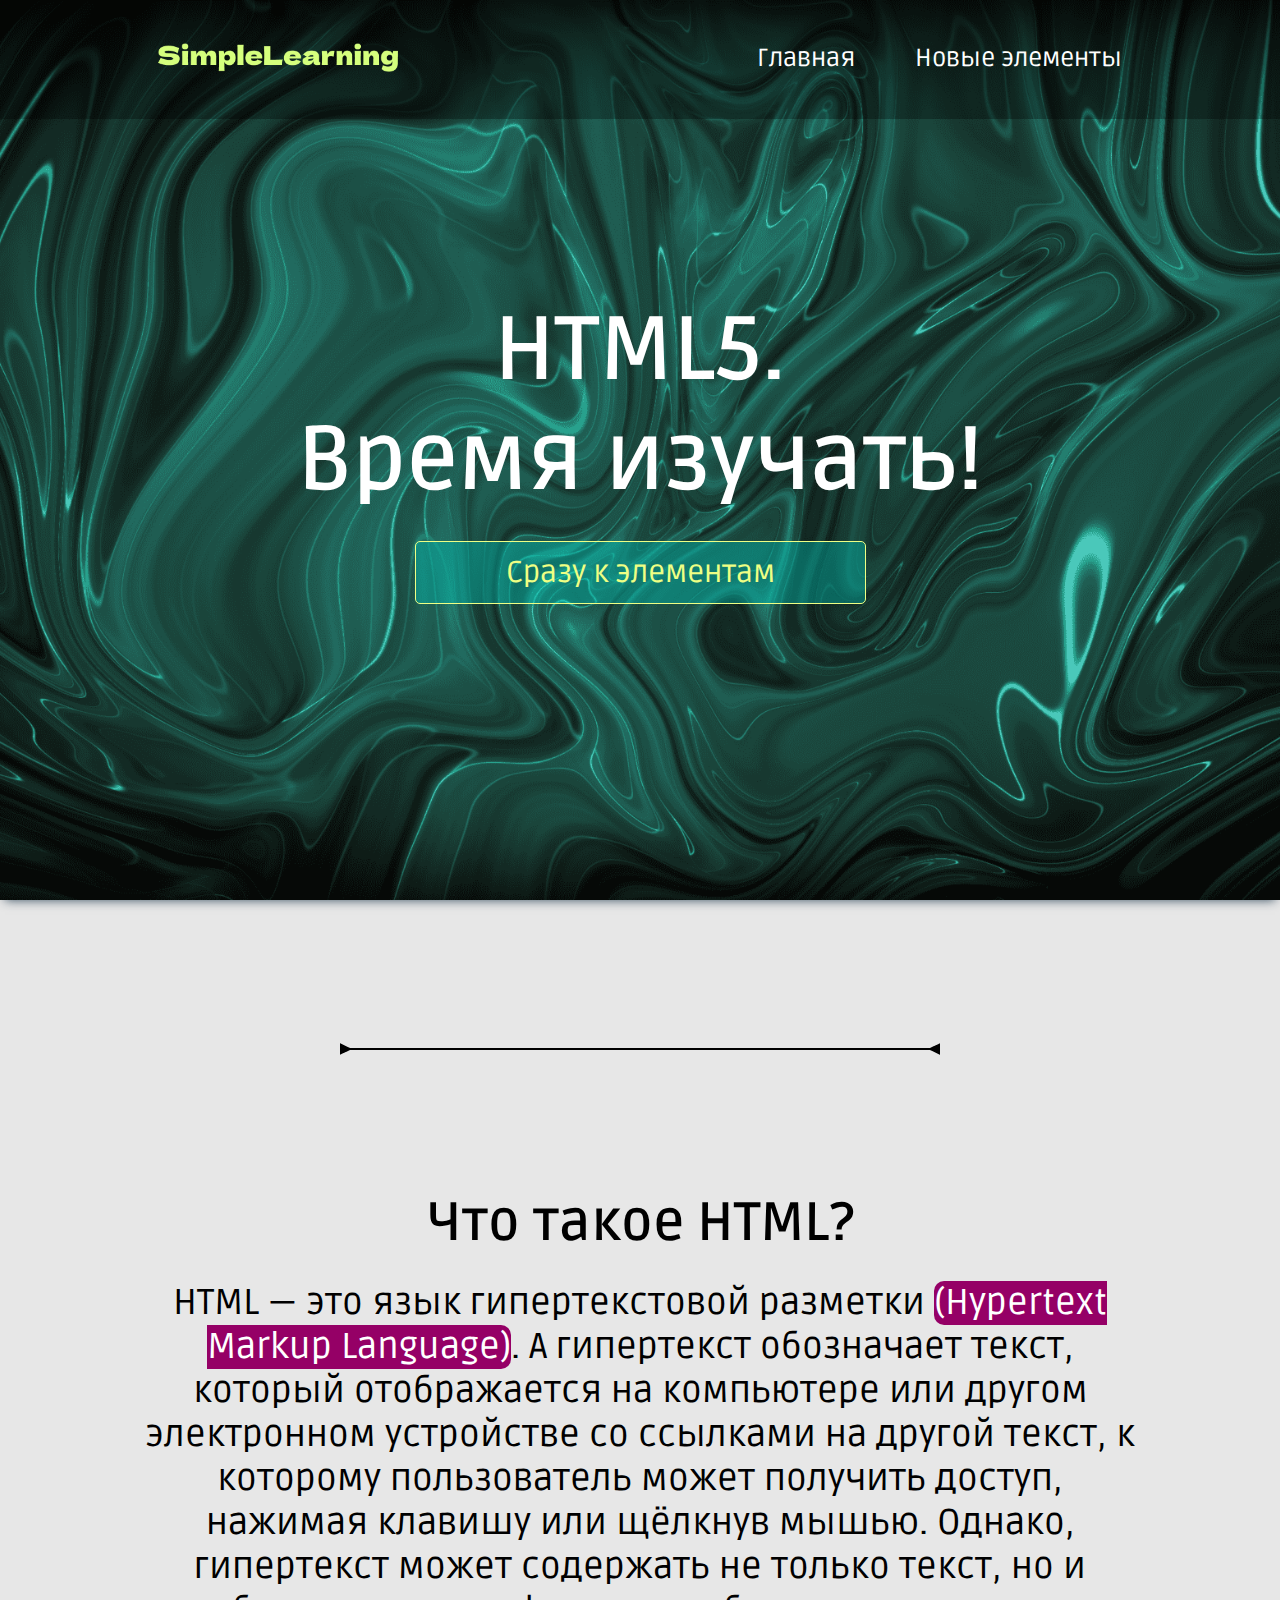
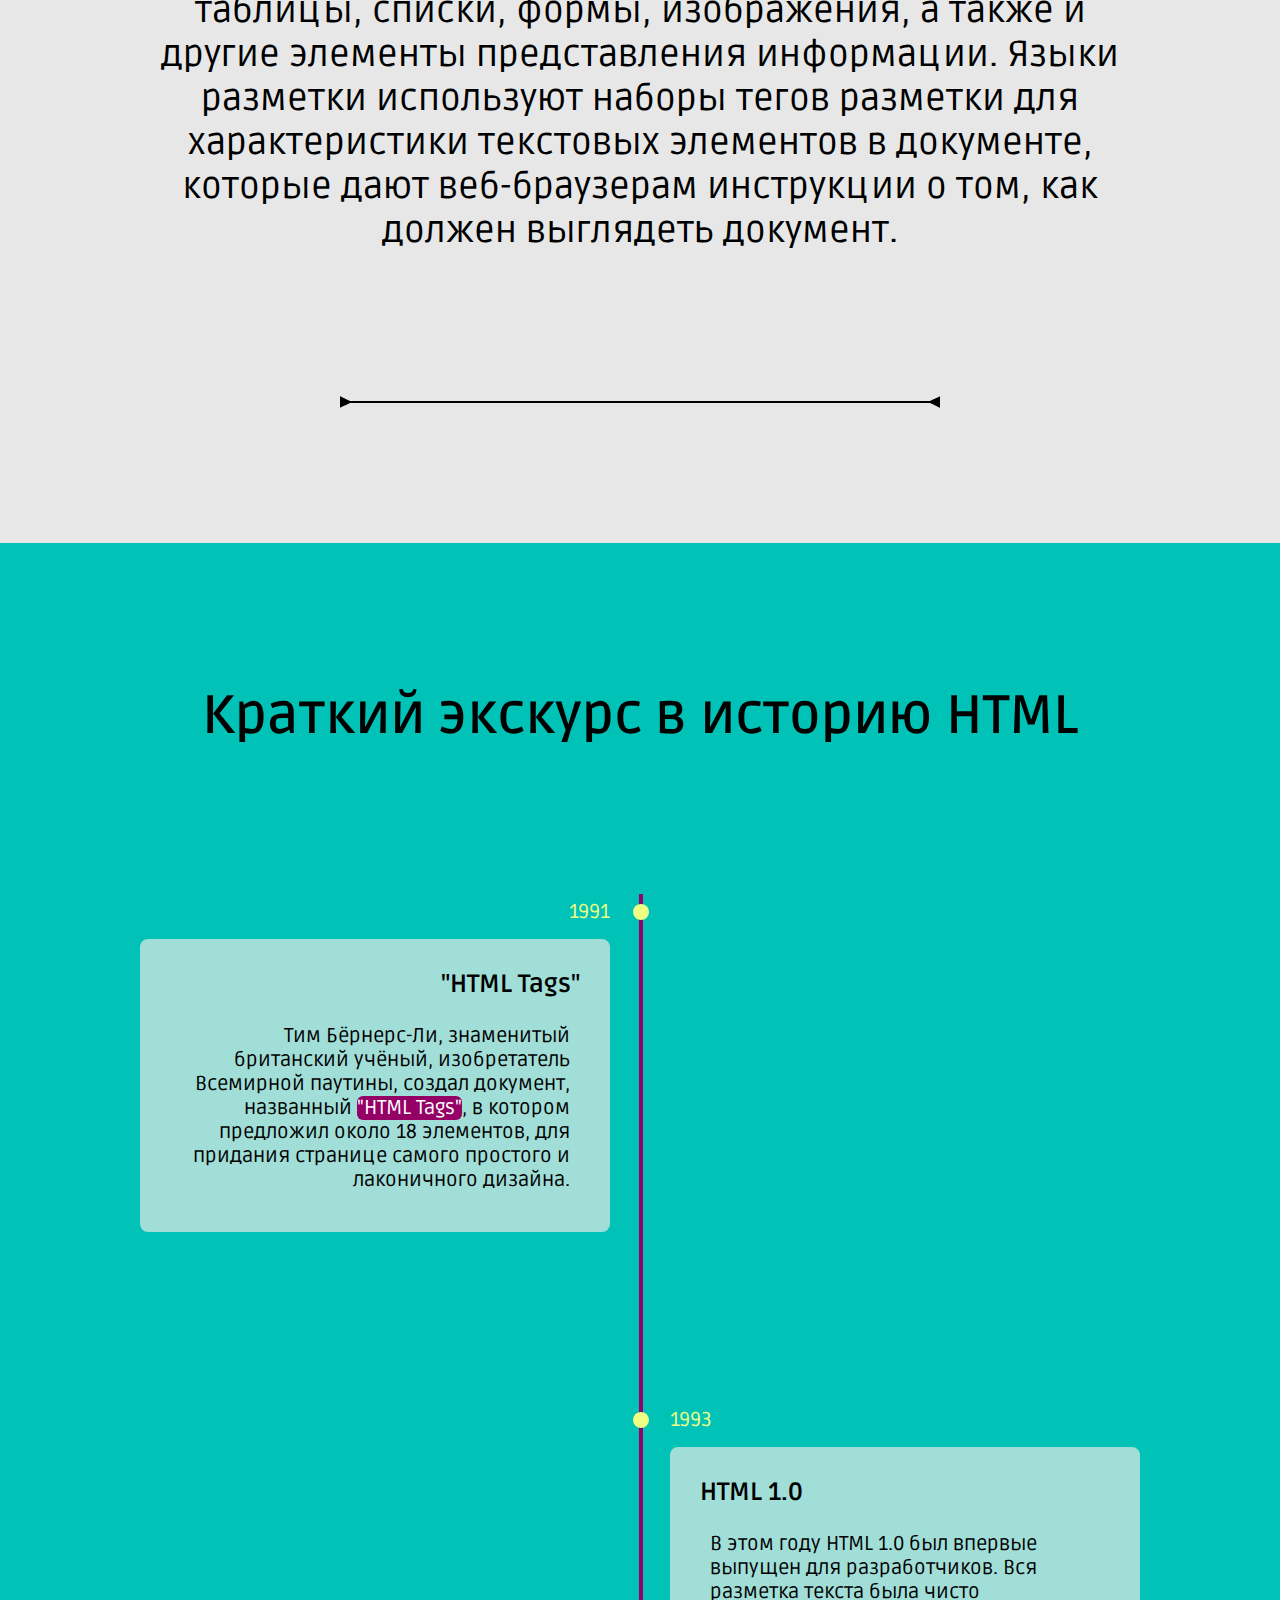
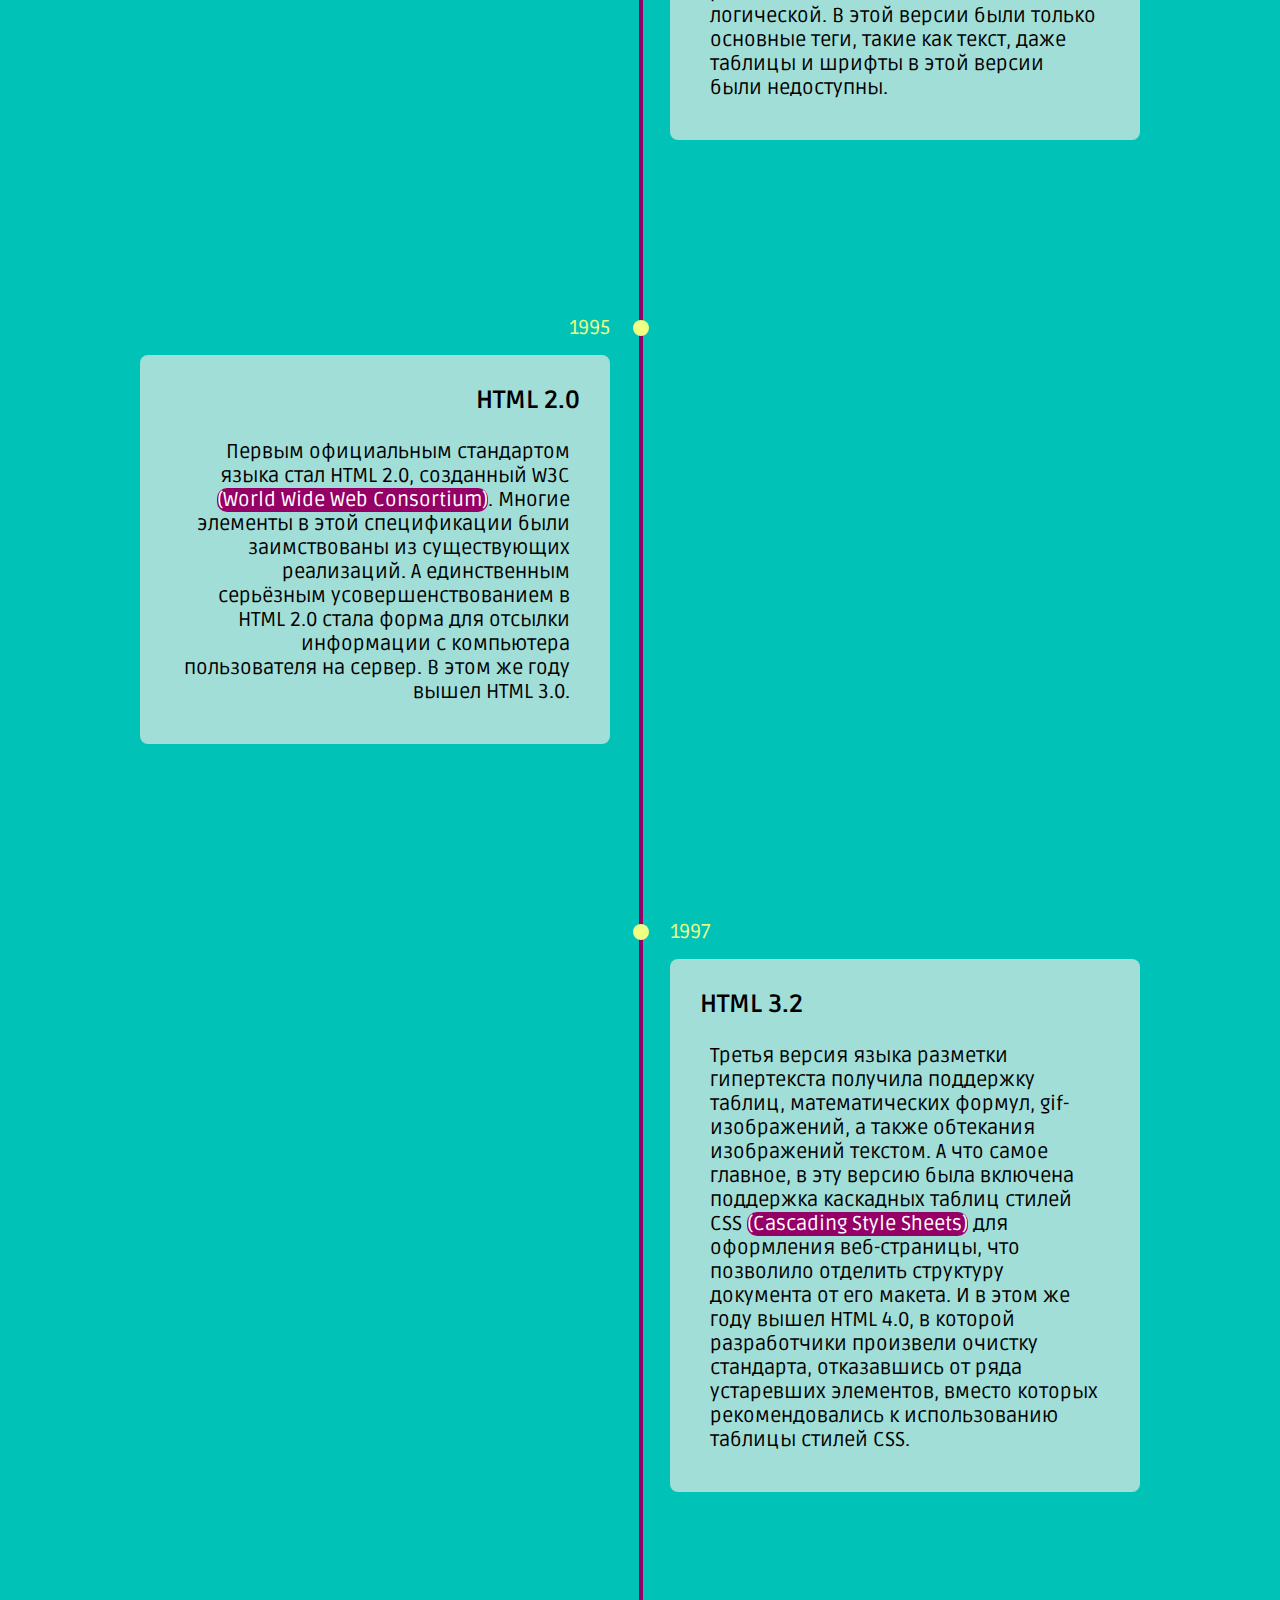
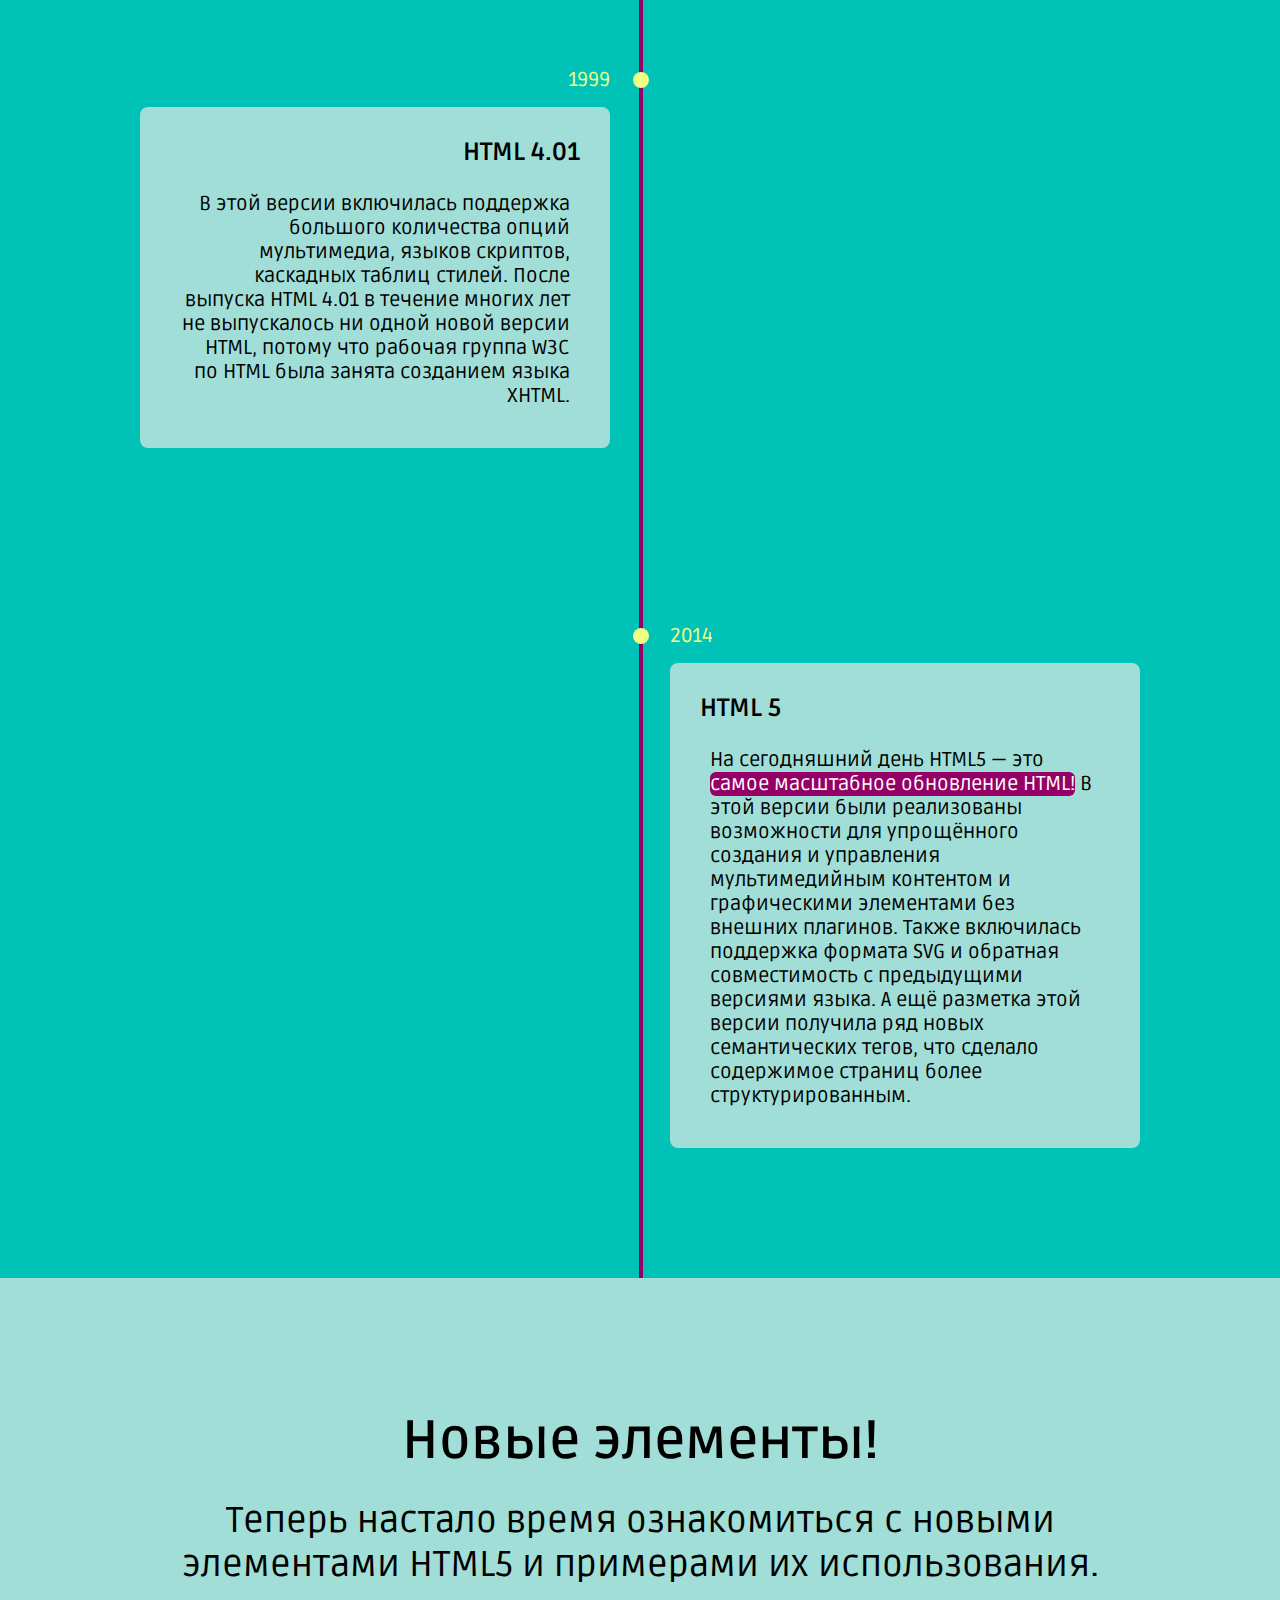
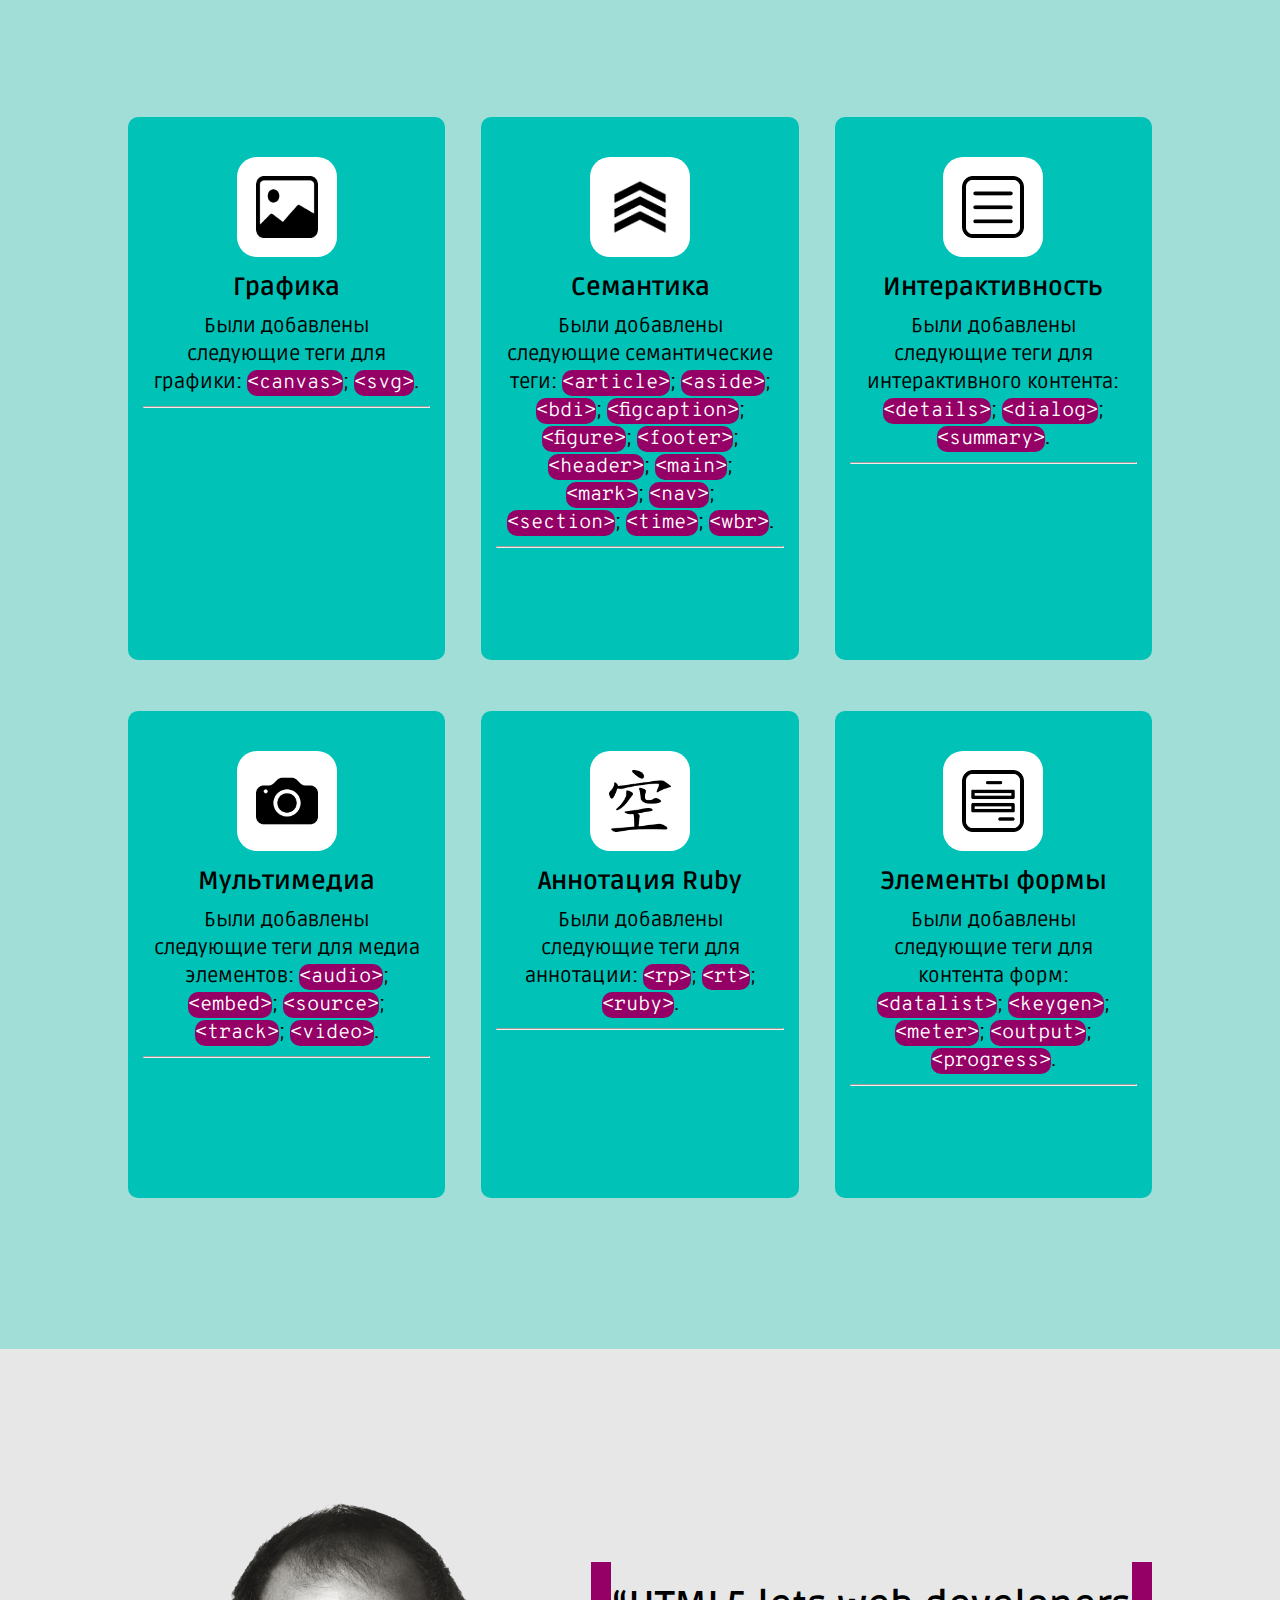
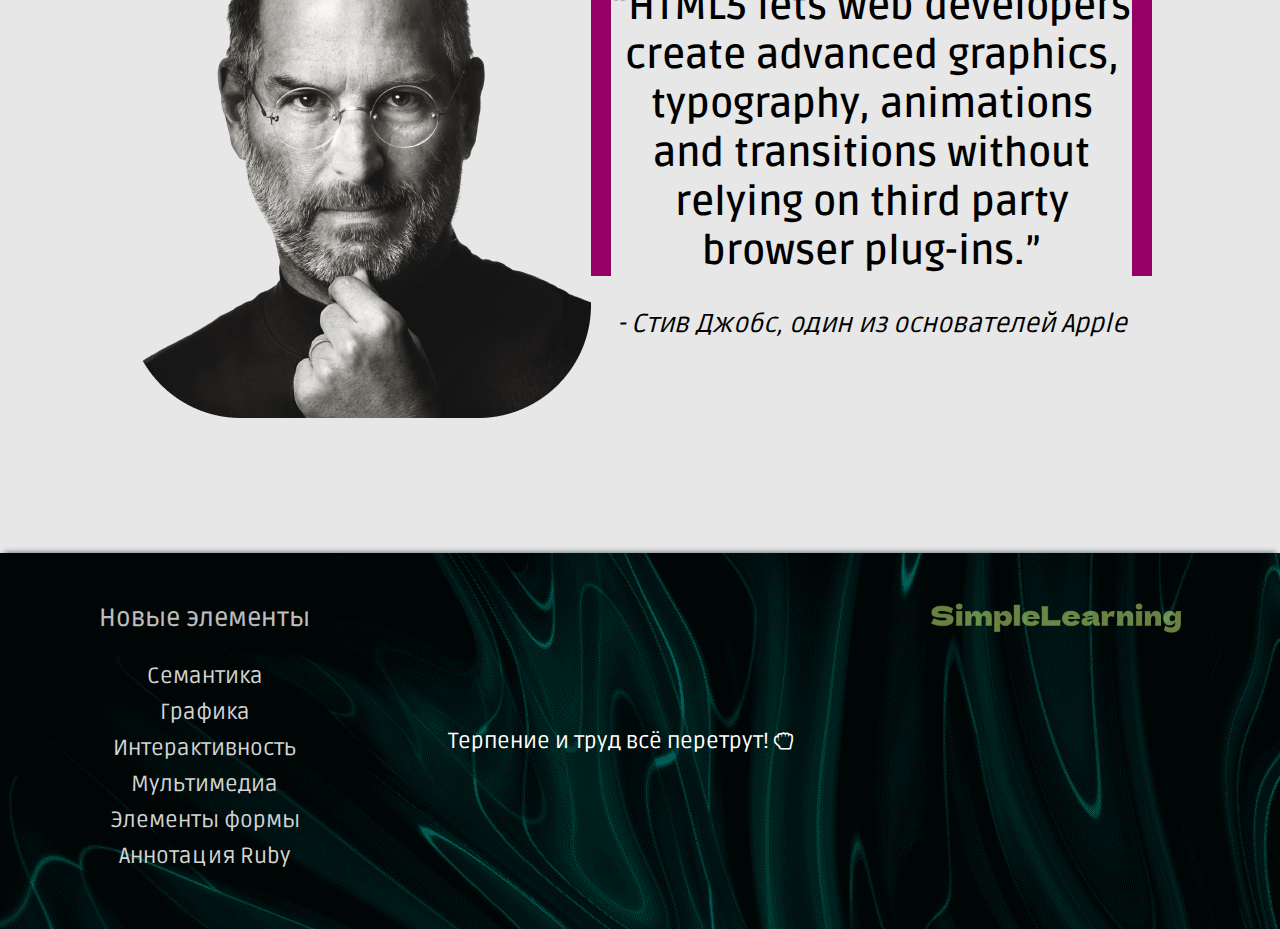
==== commit ec937888: "Add files via upload" ====
--- a/index.html
+++ b/index.html
@@ -12,22 +12,14 @@
 
     <link rel="shortcut icon" type="image/png" href="images/favicon.png">
 
-    <link rel="preconnect" href="https://fonts.googleapis.com">
-    <link rel="preconnect" href="https://fonts.gstatic.com" crossorigin>
     <link href="https://fonts.googleapis.com/css2?family=Overpass+Mono&display=swap" rel="stylesheet">
 
     <link rel="stylesheet" href="https://stackpath.bootstrapcdn.com/font-awesome/4.7.0/css/font-awesome.min.css">
 
-    <link rel="preconnect" href="https://fonts.googleapis.com">
-    <link rel="preconnect" href="https://fonts.gstatic.com" crossorigin>
     <link href="https://fonts.googleapis.com/css2?family=Ruda:wght@500&display=swap" rel="stylesheet"> 
     
-    <link rel="preconnect" href="https://fonts.googleapis.com">
-    <link rel="preconnect" href="https://fonts.gstatic.com" crossorigin>
     <link href="https://fonts.googleapis.com/css2?family=Ruda:wght@800&display=swap" rel="stylesheet"> 
 
-    <link rel="preconnect" href="https://fonts.googleapis.com">
-    <link rel="preconnect" href="https://fonts.gstatic.com" crossorigin>
     <link href="https://fonts.googleapis.com/css2?family=Overpass+Mono:wght@700&display=swap" rel="stylesheet">
 
 </head>
@@ -39,7 +31,7 @@
             <div class="nav-links" id="navLinks">
                 <i class="fa fa-times" onclick="hideMenu()"></i>
                     <ul>
-                        <li><a href="">Главная</a>
+                        <li><a href="index.html">Главная</a>
                         <li>
                             <a href="#new_elements">Новые элементы
                                 <span class="fa-li"><i class="fa fa-sort-desc"></i></span>
@@ -142,7 +134,7 @@
         <div class="row 1">
             <div class="elements-col">
                 <div class="icon">
-                    <a href="index3(Графика).html"><img src="images/graphics.png"  alt="Иконка_графики" ></a>
+                    <a href="index3(Графика).html"><img src="images/graphics.png"  alt="Иконка графики" ></a>
                 </div>
                 <h3>Графика</h3>
                 <p class="colelements">Были добавлены следующие теги для графики: <a href="index3(Графика).html#tag_canvas"><span class="tags">&ltcanvas&gt</span></a>; <a href="index3(Графика).html#tag_svg"><span class="tags">&ltsvg&gt</span></a>.</p>
@@ -151,7 +143,7 @@
             </div>
             <div class="elements-col">
                 <div class="icon">
-                    <a href="index2(Семантика).html"><img src="images/semantics.png"  alt="Иконка_семантики"></a>
+                    <a href="index2(Семантика).html"><img src="images/semantics.png"  alt="Иконка семантики"></a>
                 </div>
                 <h3>Семантика</h3>
                 <p class="colelements">Были добавлены следующие семантические теги: <a href="index2(Семантика).html#tag_article"><span class="tags">&ltarticle&gt</span></a>; <a href="index2(Семантика).html#tag_aside"><span class="tags">&ltaside&gt</span></a>; <a href="index2(Семантика).html#tag_bdi"><span class="tags">&ltbdi&gt</span></a>;  <a href="index2(Семантика).html#tag_figcaption"><span class="tags">&ltfigcaption&gt</span></a>; <a href="index2(Семантика).html#tag_figure"><span class="tags">&ltfigure&gt</span></a>;  <a href="index2(Семантика).html#tag_footer"><span class="tags">&ltfooter&gt</span></a>;  <a href="index2(Семантика).html#tag_header"><span class="tags">&ltheader&gt</span></a>; <a href="index2(Семантика).html#tag_main"><span class="tags">&ltmain&gt</span></a>; <a href="index2(Семантика).html#tag_mark"><span class="tags">&ltmark&gt</span></a>; <a href="index2(Семантика).html#tag_nav"><span class="tags">&ltnav&gt</span></a>; <a href="index2(Семантика).html#tag_section"><span class="tags">&ltsection&gt</span></a>; <a href="index2(Семантика).html#tag_time"><span class="tags">&lttime&gt</span></a>; <a href="index2(Семантика).html#tag_wbr"><span class="tags">&ltwbr&gt</span></a>.</p>
@@ -160,7 +152,7 @@
             </div>
             <div class="elements-col">
                 <div class="icon">
-                    <a href="index4(Интерактивность).html"><img src="images/interactions.png"  alt="Иконка_интерактивного_контента"></a>
+                    <a href="index4(Интерактивность).html"><img src="images/interactions.png"  alt="Иконка интерактивного контента"></a>
                 </div>
                 <h3>Интерактивность</h3>
                 <p class="colelements">Были добавлены следующие теги для интерактивного контента: <a href="index4(Интерактивность).html#tag_details"><span class="tags">&ltdetails&gt</span></a>; <a href="index4(Интерактивность).html#tag_dialog"><span class="tags">&ltdialog&gt</span></a>; <a href="index4(Интерактивность).html#tag_summary"><span class="tags">&ltsummary&gt</span></a>.</p>
@@ -171,7 +163,7 @@
         <div class="row 2">
             <div class="elements-col">
                 <div class="icon">
-                    <a href="index5(Мультимедиа).html"><img src="images/multimedia.png"  alt="Иконка_мультимедиа_контента"></a>
+                    <a href="index5(Мультимедиа).html"><img src="images/multimedia.png"  alt="Иконка мультимедиа контента"></a>
                 </div>
                 <h3>Мультимедиа</h3>
                 <p class="colelements">Были добавлены следующие теги для медиа элементов: <a href="index5(Мультимедиа).html#tag_audio"><span class="tags">&ltaudio&gt</span></a>; <a href="index5(Мультимедиа).html#tag_embed"><span class="tags">&ltembed&gt</span></a>; <a href="index5(Мультимедиа).html#tag_source"><span class="tags">&ltsource&gt</span></a>;  <a href="index5(Мультимедиа).html#tag_track"><span class="tags">&lttrack&gt</span></a>; <a href="index5(Мультимедиа).html#tag_video"><span class="tags">&ltvideo&gt</span></a>.</p>
@@ -180,7 +172,7 @@
             </div>
             <div class="elements-col">
                 <div class="icon">
-                    <a href="index7(Аннотация_Ruby).html"><img src="images/ruby.png"  alt=""></a>
+                    <a href="index7(Аннотация_Ruby).html"><img src="images/ruby.png"  alt="Иконка аннотации Ruby"></a>
                 </div>
                 <h3>Аннотация Ruby</h3>
                 <p class="colelements">Были добавлены следующие теги для аннотации: <a href="index7(Аннотация_Ruby).html#tag_rp"><span class="tags">&ltrp&gt</span></a>; <a href="index7(Аннотация_Ruby).html#tag_rt"><span class="tags">&ltrt&gt</span></a>; <a href="index7(Аннотация_Ruby).html#tag_ruby"><span class="tags">&ltruby&gt</span></a>.</p>
@@ -189,7 +181,7 @@
             </div>
             <div class="elements-col">
                 <div class="icon">
-                    <a href="index6(Элементы_формы).html"><img src="images/forms.png"  alt="Иконка_формы"></a>
+                    <a href="index6(Элементы_формы).html"><img src="images/forms.png"  alt="Иконка формы"></a>
                 </div>
                 <h3>Элементы формы</h3>
                 <p class="colelements">Были добавлены следующие теги для контента форм: <a href="index6(Элементы_формы).html#tag_datalist"><span class="tags">&ltdatalist&gt</span></a>; <a href="index6(Элементы_формы).html#tag_keygen"><span class="tags">&ltkeygen&gt</span></a>; <a href="index6(Элементы_формы).html#tag_meter"><span class="tags">&ltmeter&gt</span></a>; <a href="index6(Элементы_формы).html#tag_output"><span class="tags">&ltoutput&gt</span></a>; <a href="index6(Элементы_формы).html#tag_progress"><span class="tags">&ltprogress&gt</span></a>.</p>
@@ -205,7 +197,7 @@
         <div class="special_block">
             <div class="block-for-image">
                 <div class="Jobs">
-                    <img src="images/Jobs.png" alt="Стив_Джобс"/>
+                    <img src="images/Jobs.png" alt="Стив Джобс"/>
                 </div>
             </div>
             <div class="block-for-quote">            
@@ -232,7 +224,7 @@
             Терпение и труд всё перетрут! <i class="fa fa-hand-rock-o" aria-hidden="true"></i>
         </div>
         <div>
-            <a href="index.html"><img src="images/logofooter.png" alt="Лого"></a>
+            <a href="index.html"><img src="images/logofooter.png" alt="Логотип"></a>
         </div>
     </section>
 
--- a/style.css
+++ b/style.css
@@ -105,7 +105,7 @@
 .header {
     min-height: 100vh;
     width: 100%;
-    background-image: url(images/background.png);
+    background-image: url(images/background1.png);
     background-size: cover;
     background-position: center;
     position: relative;
@@ -118,7 +118,7 @@
 .header2 {
     min-height: 100vh;
     width: 100%;
-    background-image: url(images/background_semantics.png);
+    background-image: url(images/background_semantics1.png);
     background-size: cover;
     background-repeat: no-repeat;
     background-position: center;
@@ -752,6 +752,15 @@
     }
 }
 
+@media (max-width:440px) {
+    .Jobs img {
+        max-width: 300px;
+    }
+    .quote {
+        border: none;
+    }
+}
+
 /*----------- Footer -------------*/
 
 .footer {
@@ -763,7 +772,7 @@
     justify-content: space-around;
     padding-bottom: 50px;
     height: 100%;
-    background-image: url(images/backgroundfooter.png);
+    background-image: url(images/backgroundfooter1.png);
     font-family: 'Ruda', sans-serif; 
     -webkit-box-shadow: 0px -5px 5px -4px rgba(34, 60, 80, 0.61);
     -moz-box-shadow: 0px -5px 5px -4px rgba(34, 60, 80, 0.61);
@@ -890,15 +899,21 @@
     padding-bottom: 130px;
 }
 
+
 .block-for-tag-image {
-    flex-basis: 800px;
-}
-.block-for-tag-description_odd {
-    flex-basis: 700px;
-}
-.block-for-tag-description_even {
-    flex-basis: 700px;
-}
+    display: block;
+    position: relative;
+    width: 80%;
+    margin: auto;
+    text-align: center;
+    margin-top: 10px;   
+}
+
+.block-for-tag-image img {
+    margin-top: 20px;  
+    margin-bottom: 130px;
+}
+
 
 .block-for-tag-description_odd .fa  {
     color: #FFF500;
@@ -932,9 +947,7 @@
     align-items: center;
 }
 
-.block-for-tag-image {
-    margin: auto;
-}
+
 
 @media (max-width: 1170px) {
     .block-page1 {   
@@ -956,10 +969,17 @@
     .block-for-tag-description_even h1, p {
         text-align: center;
     }
+
 }
 
 @media (max-width: 910px) {
-    .tag-image img{
+
+    .block-for-tag-image {
+        margin-top: -90px;
+        margin-bottom: -90px;
+    }
+
+    .block-for-tag-image img{
         width: 450px;
         height: 300px;
     }
@@ -1027,6 +1047,7 @@
     margin-top: 10px;   
 }
 
+
 .html-tag-result img {
     margin-top: 20px;  
     margin-bottom: 130px;
@@ -1039,10 +1060,11 @@
 }
 
 @media (max-width: 500px) {
-    .tag-image img{
+    .block-for-tag-image img{
         width: 270px;
         height: 190px;
     }
+
     .precode {
         width: 300px;
     }
@@ -1051,8 +1073,13 @@
 @media (max-width: 590px) {
     .html-tag-result img {
         width: 330px;
-    }
-    
+    }   
+}
+
+@media (max-width: 440px) {
+    .html-tag-result img{
+        width: 300px;
+    }
 }
 
 /*----------- Tag Aside (big image) -------------*/
@@ -1281,10 +1308,6 @@
     padding-bottom: 130px;
 }
 
-.block-for-tag-description_dark-1col, .block-for-tag-description_light-1col {
-    flex-basis: 800px;
-}
-
     .block-for-tag-description_dark-2col, .block-for-tag-description_light-2col {
     flex-basis: 600px;
 }
@@ -1470,21 +1493,24 @@
     text-indent: initial;
 }
 
+.table-wrap {
+    overflow-x: auto;
+}
+
 .table{
     margin-top: 130px;
     margin: 130px auto;
     width: 76%;
 	border: 1px solid #eee;
-	table-layout: fixed;
+
 	margin-bottom: 20px;
     text-align: center;
     font-size: 24px;
     border-collapse: collapse;
-}
-
-.table caption {
-    min-width: none;
-}
+
+
+}
+
 
 caption {
     margin-bottom: 20px;
@@ -1510,7 +1536,7 @@
 	background: #F7F7F7;
 }
 
-.table td:first-child{
+/*.table td:first-child{
     width: 30%;
 
 }
@@ -1523,7 +1549,7 @@
     width: 14%;
 }
 
-@media (max-width: 1100px) {
+/*@media (max-width: 1100px) {
     .table {
         font-size: 15px;
         width: 100%;
@@ -1542,7 +1568,7 @@
         font-size: 10px;
         min-width: 410px;
     }
-}
+}*/
 
 .html-tag-result-two_images {
     display: block;
@@ -1580,7 +1606,7 @@
     justify-content: space-around;
     padding-bottom: 50px;
     height: 100%;
-    background-image: url(images/backgroundfooter_page2.png);
+    background-image: url(images/backgroundfooter_page2_2.png);
     font-family: 'Ruda', sans-serif; 
     -webkit-box-shadow: 0px -5px 5px -4px rgba(34, 60, 80, 0.61);
     -moz-box-shadow: 0px -5px 5px -4px rgba(34, 60, 80, 0.61);
@@ -1591,7 +1617,7 @@
 .header3 {
     min-height: 100vh;
     width: 100%;
-    background-image: url(images/background_graphics.png);
+    background-image: url(images/background_graphics1.png);
     background-size: cover;
     background-repeat: no-repeat;
     background-position: center;
@@ -1631,7 +1657,7 @@
     justify-content: space-around;
     padding-bottom: 50px;
     height: 100%;
-    background-image: url(images/backgroundfooter_page3.png);
+    background-image: url(images/backgroundfooter_page3_3.png);
     font-family: 'Ruda', sans-serif; 
     -webkit-box-shadow: 0px -5px 5px -4px rgba(34, 60, 80, 0.61);
     -moz-box-shadow: 0px -5px 5px -4px rgba(34, 60, 80, 0.61);
@@ -1642,7 +1668,7 @@
 .header4 {
     min-height: 100vh;
     width: 100%;
-    background-image: url(images/background_interaction.png);
+    background-image: url(images/background_interaction1.png);
     background-size: cover;
     background-repeat: no-repeat;
     background-position: center;
@@ -1675,6 +1701,12 @@
 @media screen and (max-width: 700px) {
     .text-title-burgundy h1 {
         font-size: 40px;
+    }
+}
+
+@media screen and (max-width: 440px) {
+    .text-title-burgundy h1 {
+        font-size: 36px;
     }
 }
 
@@ -1688,7 +1720,7 @@
     justify-content: space-around;
     padding-bottom: 50px;
     height: 100%;
-    background-image: url(images/backgroundfooter_page4.png);
+    background-image: url(images/backgroundfooter_page4_4.png);
     font-family: 'Ruda', sans-serif; 
     -webkit-box-shadow: 0px -5px 5px -4px rgba(34, 60, 80, 0.61);
     -moz-box-shadow: 0px -5px 5px -4px rgba(34, 60, 80, 0.61);
@@ -1699,7 +1731,7 @@
 .header5 {
     min-height: 100vh;
     width: 100%;
-    background-image: url(images/background_multimedia.png);
+    background-image: url(images/background_multimedia1.png);
     background-size: cover;
     background-repeat: no-repeat;
     background-position: center;
@@ -1708,6 +1740,34 @@
     background-color: #E7E7E7;
     font-family: 'Ruda', sans-serif; 
 }
+.text-title-white {
+    width: 90%;
+    color: #ffffff;
+    position: absolute;
+    top: 50%;
+    left: 50%;
+    transform: translate(-50%, -50%);
+    text-align: center;
+}
+.text-title-white h1 {
+    font-size: 100px;
+}
+@media screen and (max-width: 990px) {
+    .text-title-white h1 {
+        font-size: 70px;
+    }
+}
+@media screen and (max-width: 700px) {
+    .text-title-white h1 {
+        font-size: 40px;
+    }
+}
+@media screen and (max-width: 440px) {
+    .text-title-white h1 {
+        font-size: 36px;
+    }
+}
+
 
 /*---------- Footer For Fifth Page ----------------*/
 .footer5 {
@@ -1719,7 +1779,7 @@
     justify-content: space-around;
     padding-bottom: 50px;
     height: 100%;
-    background-image: url(images/backgroundfooter_page5.png);
+    background-image: url(images/backgroundfooter_page5_5.png);
     font-family: 'Ruda', sans-serif; 
     -webkit-box-shadow: 0px -5px 5px -4px rgba(34, 60, 80, 0.61);
     -moz-box-shadow: 0px -5px 5px -4px rgba(34, 60, 80, 0.61);
@@ -1731,15 +1791,15 @@
     margin:  130px auto 0px auto ;
     width: 76%;
 	border: 1px solid #eee;
-	table-layout: fixed;
+
     text-align: center;
     font-size: 24px;
     border-collapse: collapse;
 }
 
-.table2 caption {
+/*.table2 caption {
     min-width: none;
-}
+}*/
 
 caption {
     margin-bottom: 20px;
@@ -1765,7 +1825,15 @@
 	background: #F7F7F7;
 }
 
-.table2 td:first-child{
+@media (max-width: 992px) {
+    .table {
+        min-width: 480px;
+    }
+}
+
+
+
+/*.table2 td:first-child{
     width: 30%;
 }
 
@@ -1777,7 +1845,7 @@
     width: 14%;
 }
 
-@media (max-width: 1100px) {
+/*@media (max-width: 1100px) {
     .table2 {
         font-size: 15px;
         width: 100%;
@@ -1796,7 +1864,7 @@
         font-size: 10px;
         min-width: 410px;
     }
-}
+} */
 
 .html-tag-result-two_images {
     display: block;
@@ -1820,15 +1888,22 @@
 @media (max-width: 590px) {
     .html-tag-result-two_images img {
         width: 330px;
-    }
-    
+    }    
+}
+
+@media (max-width: 440px) {
+
+    .html-tag-result-two_images img{
+        width: 300px;
+    }
+
 }
 
 /*---------- Header for Sixth Page About Form Elements ----------------*/
 .header6 {
     min-height: 100vh;
     width: 100%;
-    background-image: url(images/background_form.png);
+    background-image: url(images/background_form1.png);
     background-size: cover;
     background-repeat: no-repeat;
     background-position: center;
@@ -1848,7 +1923,7 @@
     justify-content: space-around;
     padding-bottom: 50px;
     height: 100%;
-    background-image: url(images/backgroundfooter_page6.png);
+    background-image: url(images/backgroundfooter_page6_6.png);
     font-family: 'Ruda', sans-serif; 
     -webkit-box-shadow: 0px -5px 5px -4px rgba(34, 60, 80, 0.61);
     -moz-box-shadow: 0px -5px 5px -4px rgba(34, 60, 80, 0.61);
@@ -1859,7 +1934,7 @@
 .header7 {
     min-height: 100vh;
     width: 100%;
-    background-image: url(images/background_ruby.png);
+    background-image: url(images/background_ruby1.png);
     background-size: cover;
     background-repeat: no-repeat;
     background-position: center;
@@ -1899,7 +1974,7 @@
     justify-content: space-around;
     padding-bottom: 50px;
     height: 100%;
-    background-image: url(images/backgroundfooter_page7.png);
+    background-image: url(images/backgroundfooter_page7_7.png);
     font-family: 'Ruda', sans-serif; 
     -webkit-box-shadow: 0px -5px 5px -4px rgba(34, 60, 80, 0.61);
     -moz-box-shadow: 0px -5px 5px -4px rgba(34, 60, 80, 0.61);
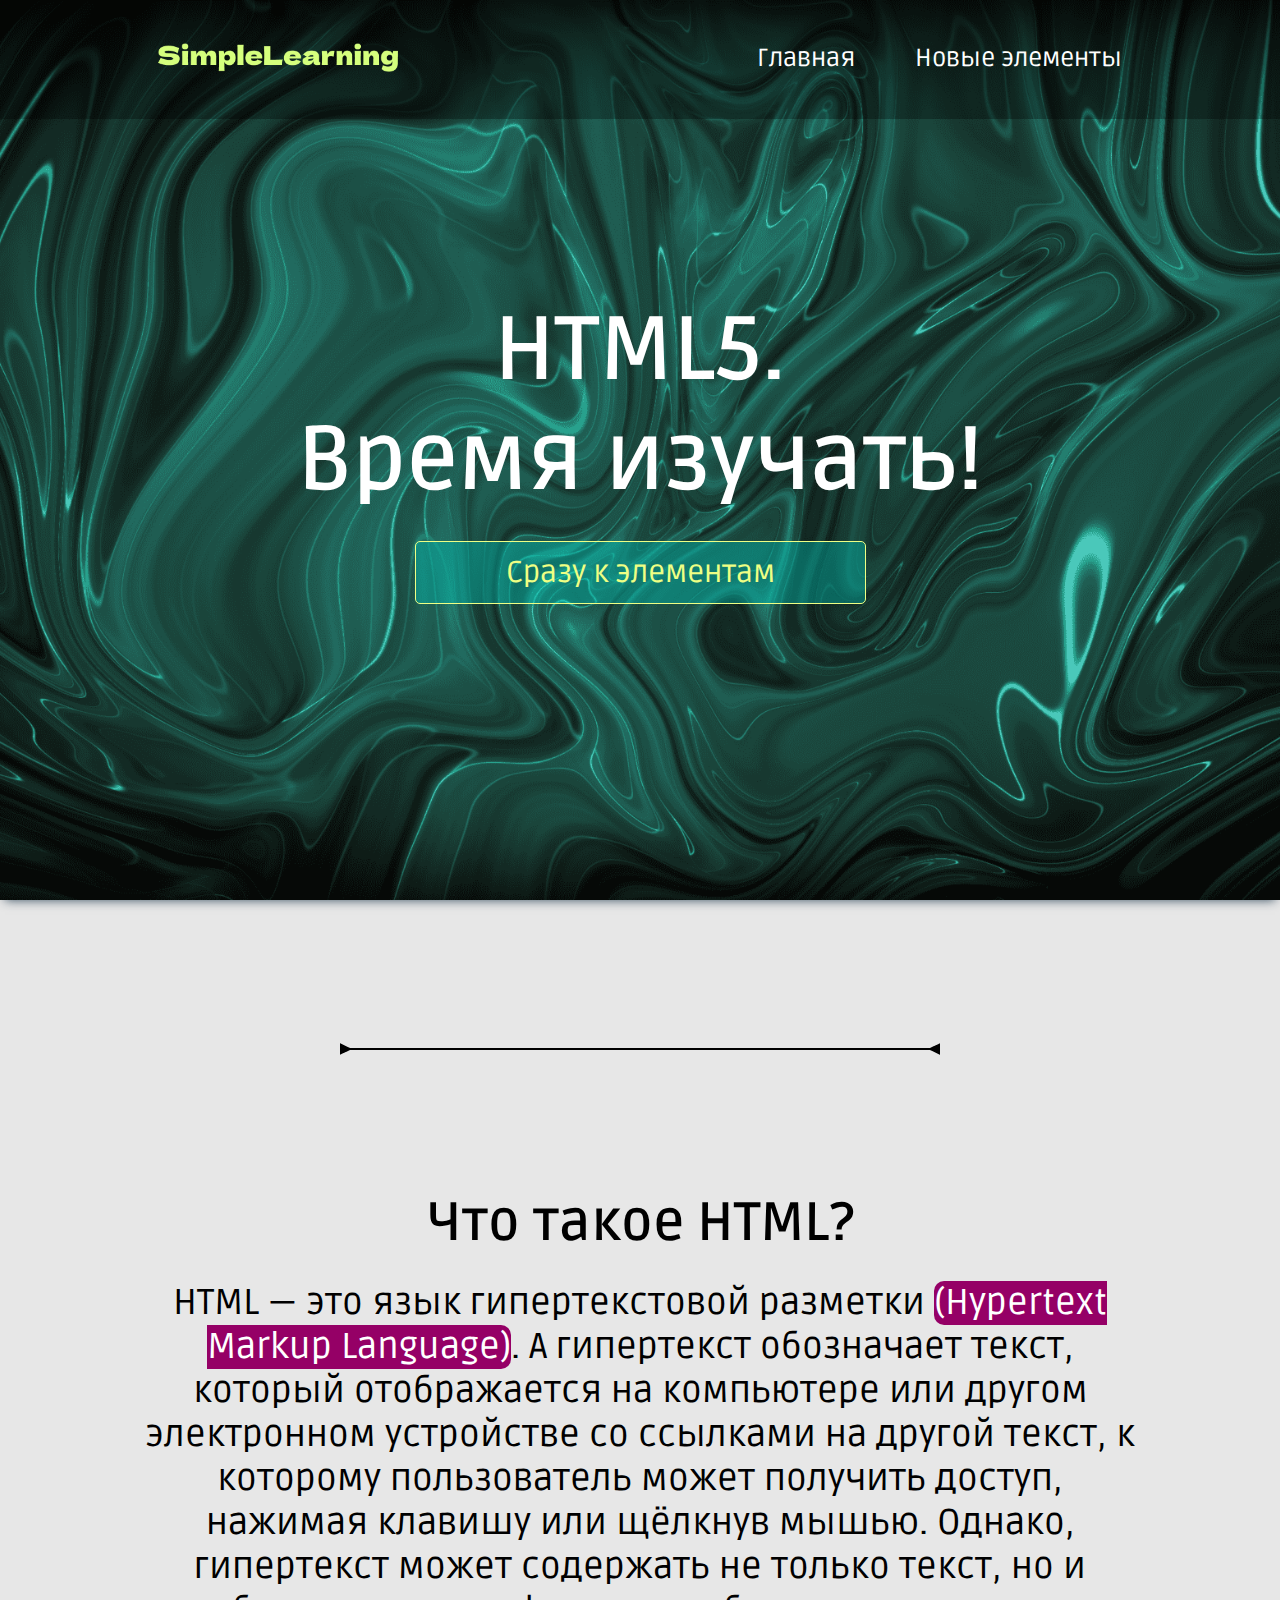
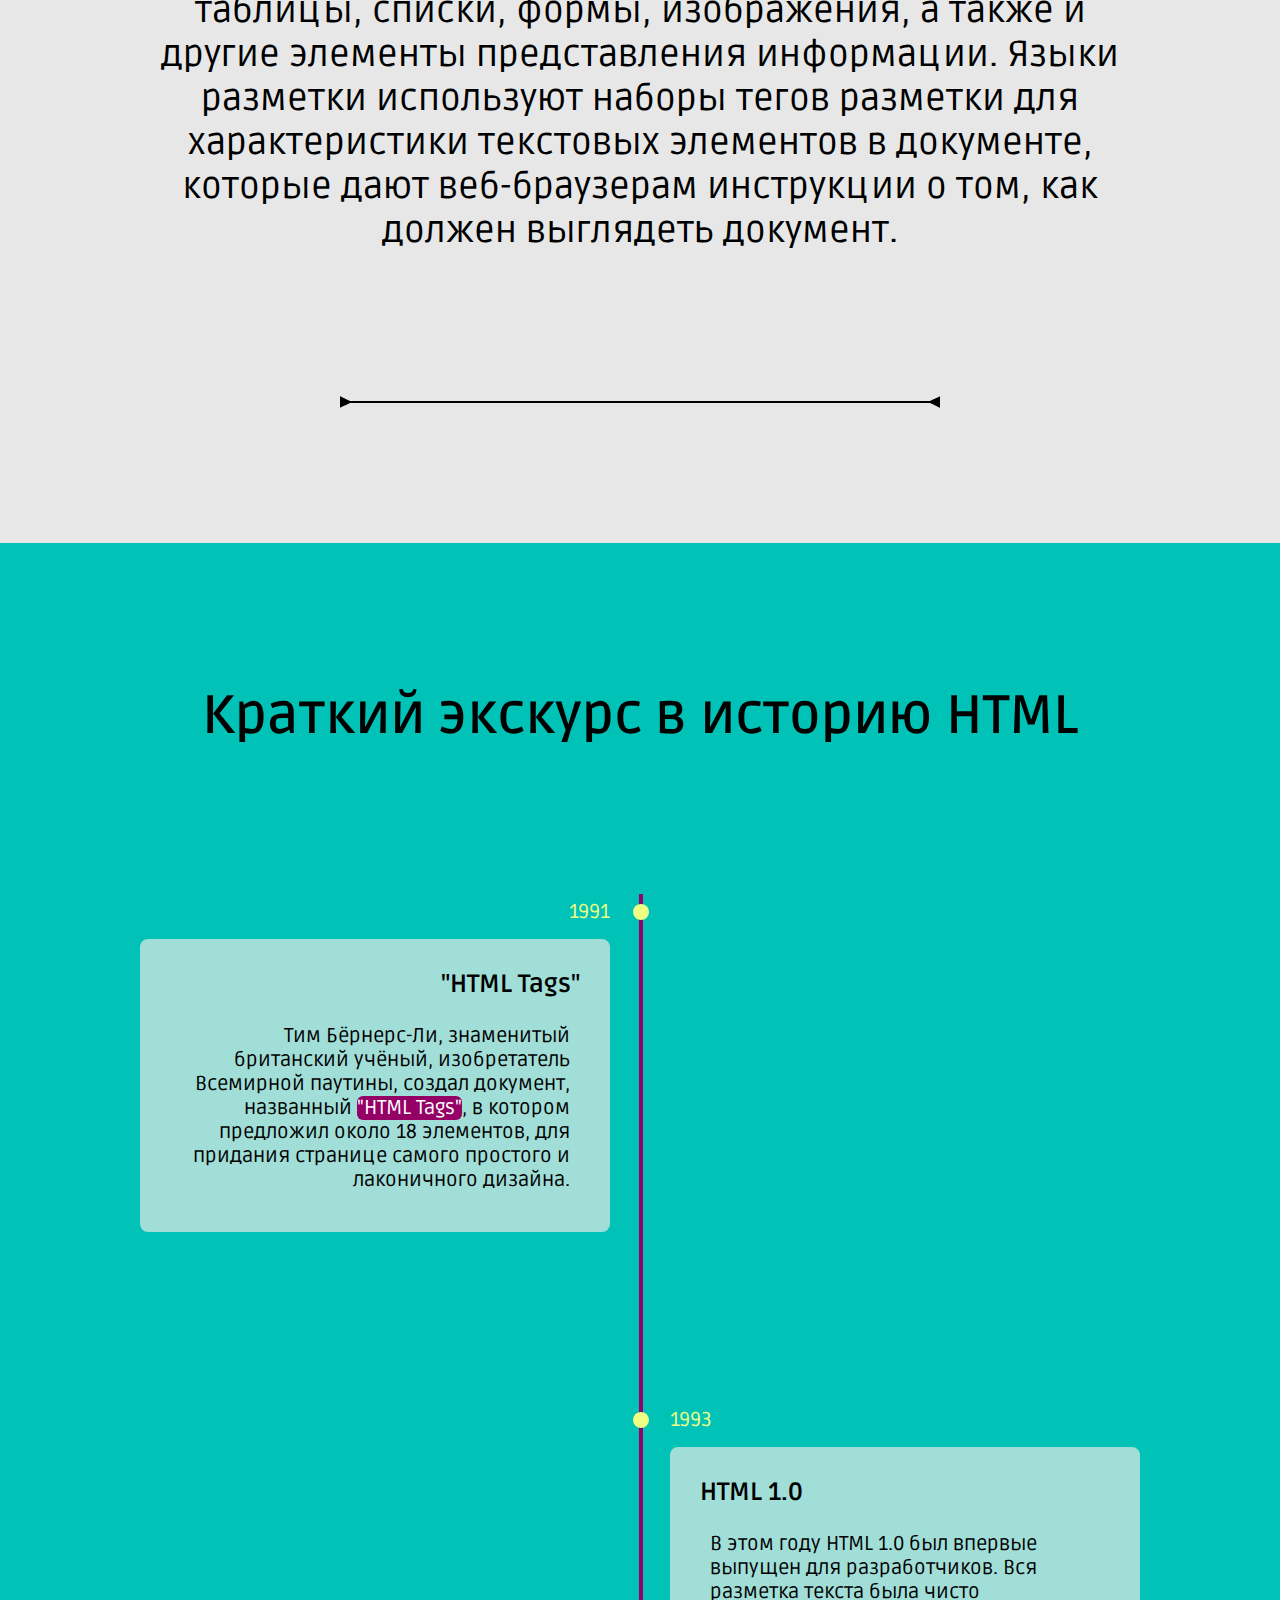
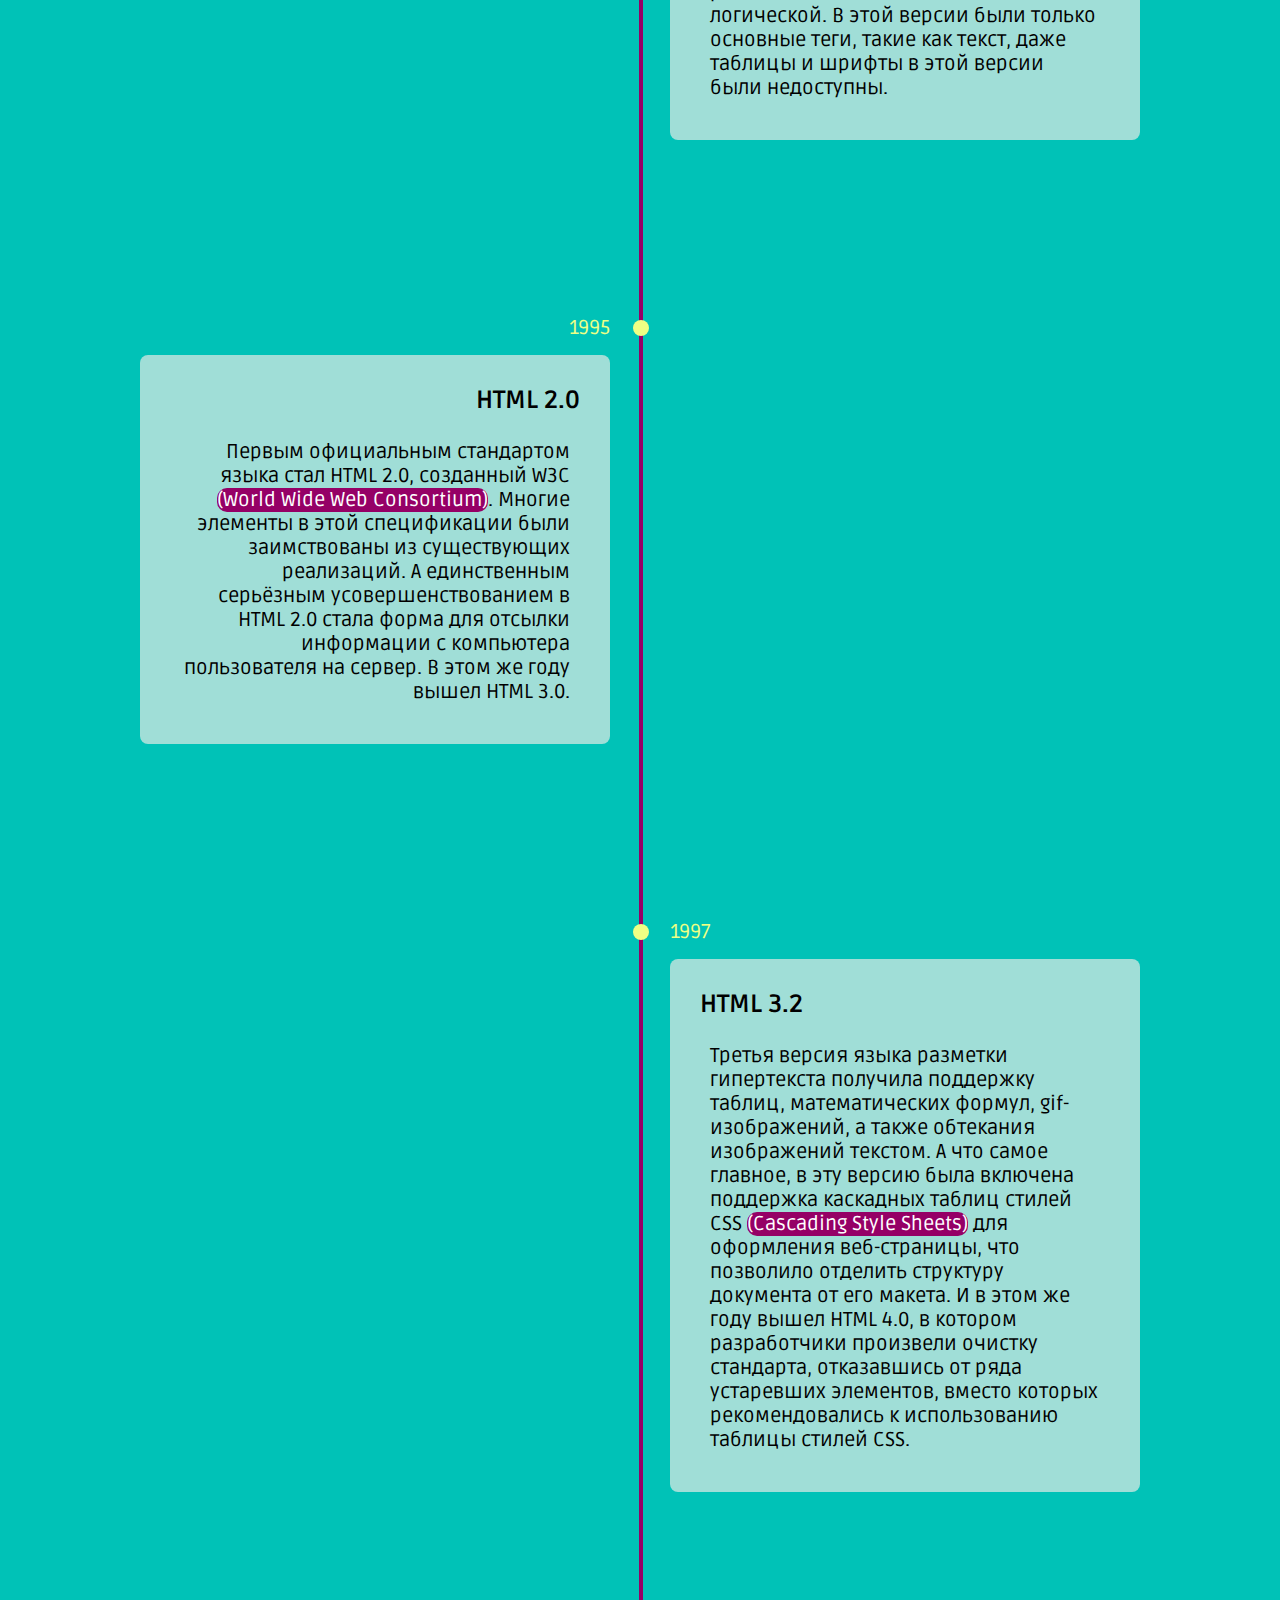
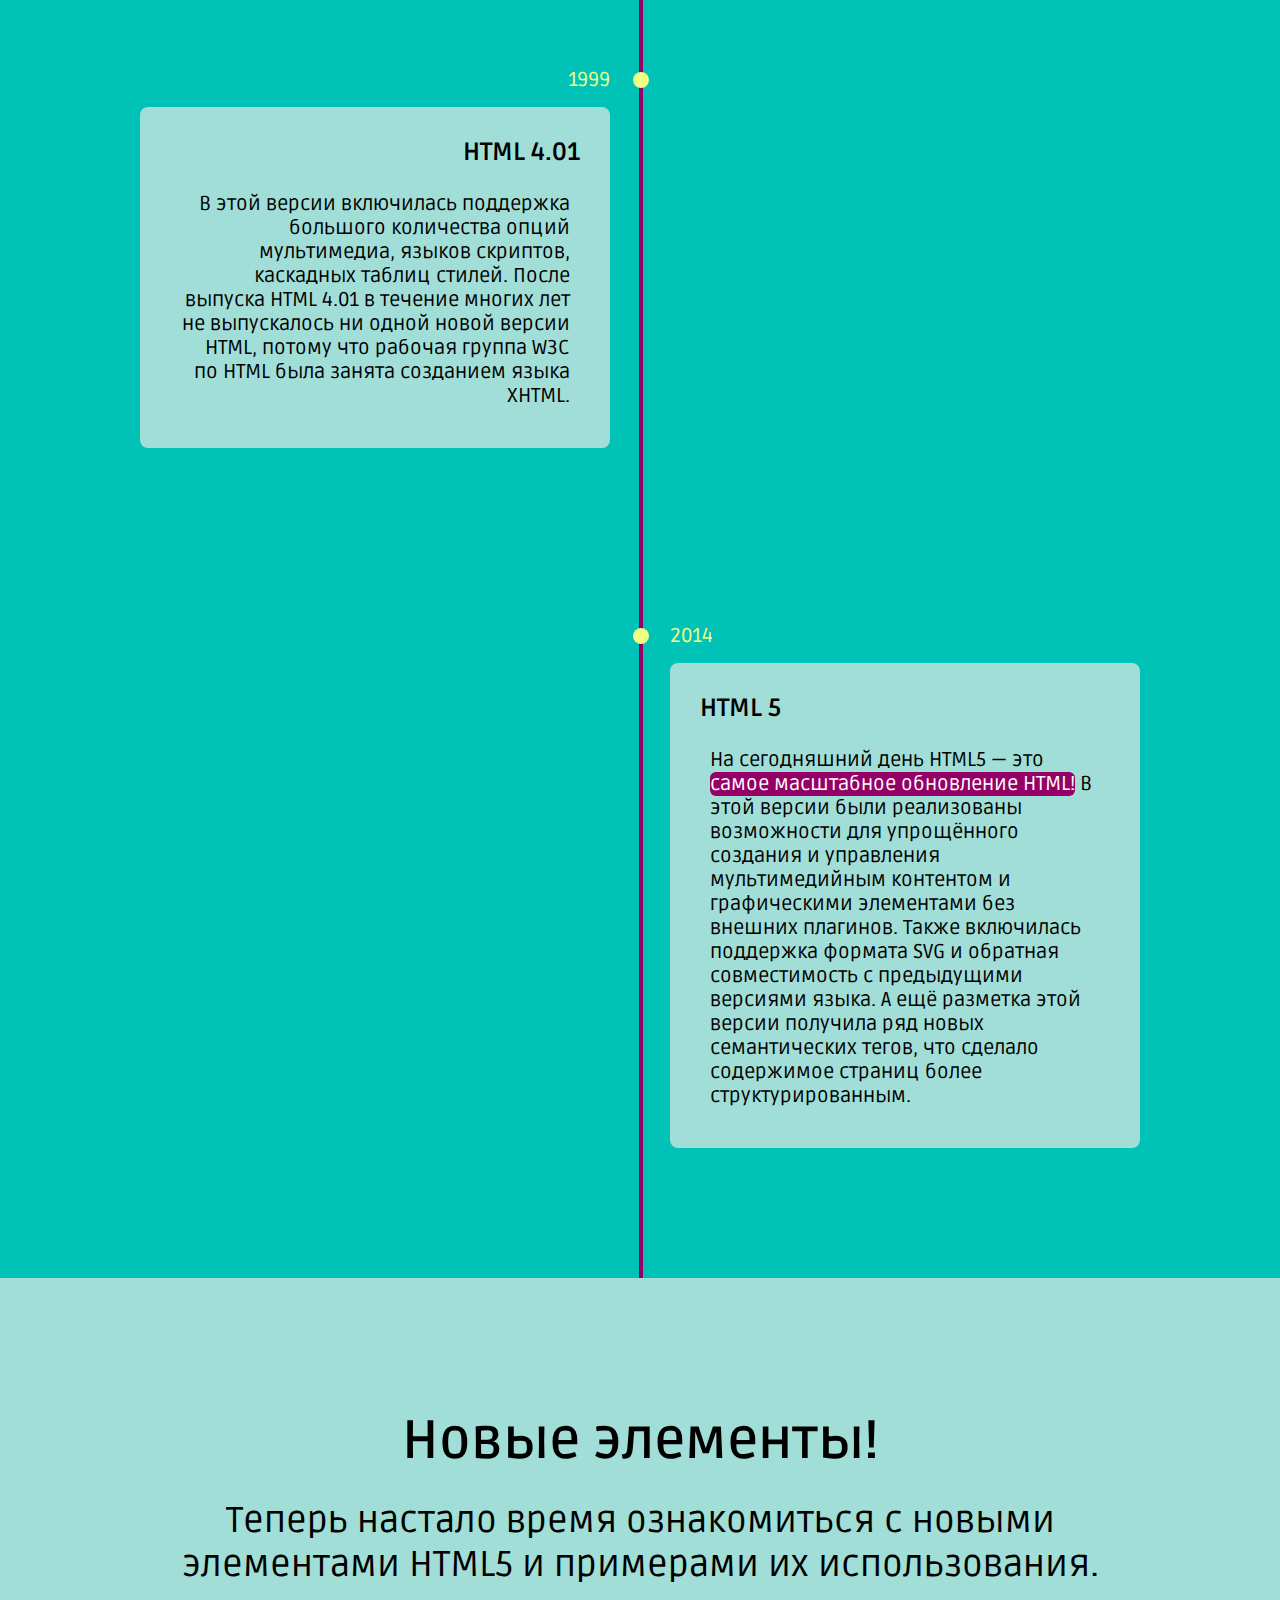
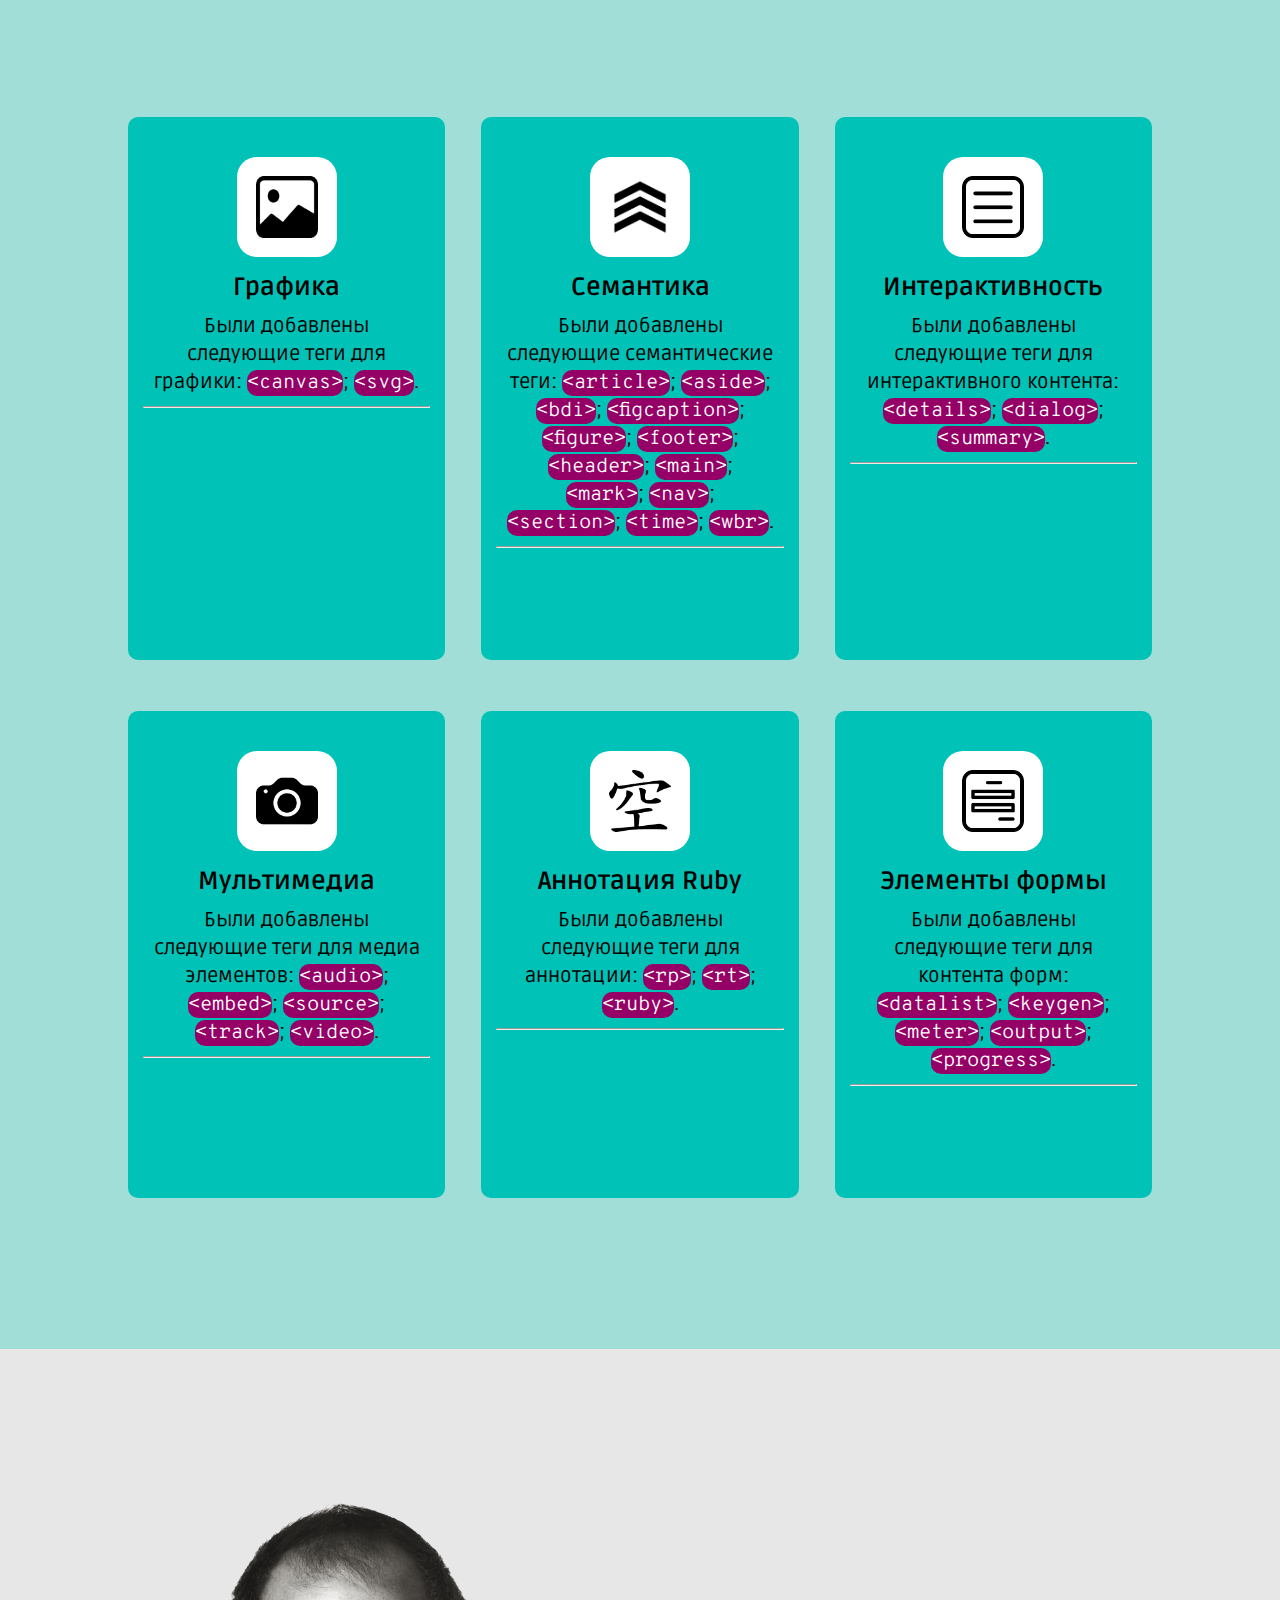
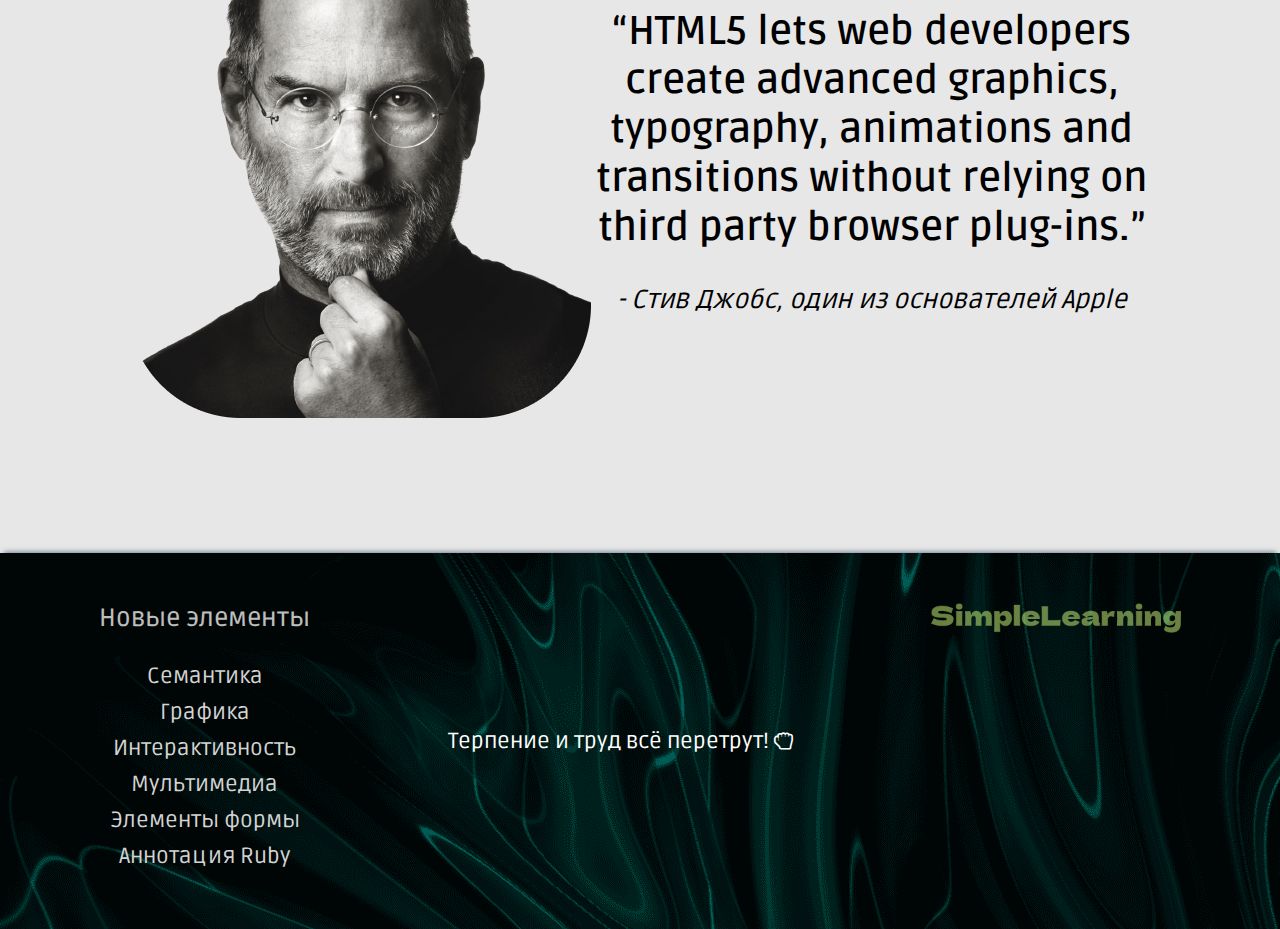
==== commit c54f9b55: "Add files via upload" ====
--- a/index.html
+++ b/index.html
@@ -9,19 +9,12 @@
     <link rel="preconnect" href="https://fonts.googleapis.com">
     <link rel="preconnect" href="https://fonts.gstatic.com" crossorigin>
     <link href="https://fonts.googleapis.com/css2?family=Ruda&display=swap" rel="stylesheet">
-
     <link rel="shortcut icon" type="image/png" href="images/favicon.png">
-
     <link href="https://fonts.googleapis.com/css2?family=Overpass+Mono&display=swap" rel="stylesheet">
-
     <link rel="stylesheet" href="https://stackpath.bootstrapcdn.com/font-awesome/4.7.0/css/font-awesome.min.css">
-
-    <link href="https://fonts.googleapis.com/css2?family=Ruda:wght@500&display=swap" rel="stylesheet"> 
-    
+    <link href="https://fonts.googleapis.com/css2?family=Ruda:wght@500&display=swap" rel="stylesheet">  
     <link href="https://fonts.googleapis.com/css2?family=Ruda:wght@800&display=swap" rel="stylesheet"> 
-
     <link href="https://fonts.googleapis.com/css2?family=Overpass+Mono:wght@700&display=swap" rel="stylesheet">
-
 </head>
 <body>
     <button id="back-to-top-button"><i class="fa fa-arrow-up" aria-hidden="true"></i></button>
@@ -38,12 +31,12 @@
                             </a>  
                             <div class="drop-down-menu">
                                 <ul>
-                                    <li><a href="index2(Семантика).html">Семантика</li></a>
-                                    <li><a href="index3(Графика).html">Графика</li></a>
-                                    <li><a href="index4(Интерактивность).html">Интерактивность</li></a>
-                                    <li><a href="index5(Мультимедиа).html">Мультимедиа</li></a>
-                                    <li><a href="index6(Элементы_формы).html">Элементы формы</li></a>
-                                    <li><a href="index7(Аннотация_Ruby).html">Аннотация Ruby</li></a>
+                                    <li><a href="index2(Семантика).html">Семантика</a></li>
+                                    <li><a href="index3(Графика).html">Графика</a></li>
+                                    <li><a href="index4(Интерактивность).html">Интерактивность</a></li>
+                                    <li><a href="index5(Мультимедиа).html">Мультимедиа</a></li>
+                                    <li><a href="index6(Элементы_формы).html">Элементы формы</a></li>
+                                    <li><a href="index7(Аннотация_Ruby).html">Аннотация Ruby</a></li>
                                 </ul>
                             </div>
                         </li>
@@ -57,7 +50,7 @@
     </div>   
     </section>
 
-    <!----------- Content ----------->
+    <!-- Content -->
 
     <section class="content1">
         <div class="html-definition">
@@ -66,7 +59,7 @@
         </div>
     </section>
 
-    <!----------- History ----------->
+    <!-- History -->
 
     <section class="content2">
         <div class="html-history">
@@ -102,7 +95,7 @@
                 <div class="timeline-date">1997</div>
                 <div class="timeline-content">
                     <h3>HTML 3.2</h3>
-                    <p class="timeline">Третья версия языка разметки гипертекста получила поддержку таблиц, математических формул, gif-изображений, а также обтекания изображений текстом. А что самое главное, в эту версию была включена поддержка каскадных таблиц стилей CSS <span class="def-css">(Cascading  Style Sheets)</span> для оформления веб-страницы, что позволило отделить структуру документа от его макета.  И в этом же году вышел HTML 4.0, в которой разработчики произвели очистку стандарта, отказавшись от ряда устаревших элементов, вместо которых рекомендовались к использованию таблицы стилей CSS. </p>
+                    <p class="timeline">Третья версия языка разметки гипертекста получила поддержку таблиц, математических формул, gif-изображений, а также обтекания изображений текстом. А что самое главное, в эту версию была включена поддержка каскадных таблиц стилей CSS <span class="def-css">(Cascading  Style Sheets)</span> для оформления веб-страницы, что позволило отделить структуру документа от его макета.  И в этом же году вышел HTML 4.0, в котором разработчики произвели очистку стандарта, отказавшись от ряда устаревших элементов, вместо которых рекомендовались к использованию таблицы стилей CSS. </p>
                 </div>
             </div>
             <div class="timeline-item">
@@ -124,7 +117,7 @@
         </div>
     </section>
 
-    <!----------- New Elements ----------->
+    <!-- New Elements -->
     
     <section class="content3">
         <div class="elements">
@@ -137,7 +130,7 @@
                     <a href="index3(Графика).html"><img src="images/graphics.png"  alt="Иконка графики" ></a>
                 </div>
                 <h3>Графика</h3>
-                <p class="colelements">Были добавлены следующие теги для графики: <a href="index3(Графика).html#tag_canvas"><span class="tags">&ltcanvas&gt</span></a>; <a href="index3(Графика).html#tag_svg"><span class="tags">&ltsvg&gt</span></a>.</p>
+                <p class="colelements">Были добавлены следующие теги для графики: <a href="index3(Графика).html#tag_canvas"><span class="tags">&lt;canvas&gt;</span></a>; <a href="index3(Графика).html#tag_svg"><span class="tags">&lt;svg&gt;</span></a>.</p>
                 <hr>
                 <p class="hiden">для перехода к началу тегов, нажмите на иконку, к конкретному тегу — на тег</p>
             </div>
@@ -146,7 +139,7 @@
                     <a href="index2(Семантика).html"><img src="images/semantics.png"  alt="Иконка семантики"></a>
                 </div>
                 <h3>Семантика</h3>
-                <p class="colelements">Были добавлены следующие семантические теги: <a href="index2(Семантика).html#tag_article"><span class="tags">&ltarticle&gt</span></a>; <a href="index2(Семантика).html#tag_aside"><span class="tags">&ltaside&gt</span></a>; <a href="index2(Семантика).html#tag_bdi"><span class="tags">&ltbdi&gt</span></a>;  <a href="index2(Семантика).html#tag_figcaption"><span class="tags">&ltfigcaption&gt</span></a>; <a href="index2(Семантика).html#tag_figure"><span class="tags">&ltfigure&gt</span></a>;  <a href="index2(Семантика).html#tag_footer"><span class="tags">&ltfooter&gt</span></a>;  <a href="index2(Семантика).html#tag_header"><span class="tags">&ltheader&gt</span></a>; <a href="index2(Семантика).html#tag_main"><span class="tags">&ltmain&gt</span></a>; <a href="index2(Семантика).html#tag_mark"><span class="tags">&ltmark&gt</span></a>; <a href="index2(Семантика).html#tag_nav"><span class="tags">&ltnav&gt</span></a>; <a href="index2(Семантика).html#tag_section"><span class="tags">&ltsection&gt</span></a>; <a href="index2(Семантика).html#tag_time"><span class="tags">&lttime&gt</span></a>; <a href="index2(Семантика).html#tag_wbr"><span class="tags">&ltwbr&gt</span></a>.</p>
+                <p class="colelements">Были добавлены следующие семантические теги: <a href="index2(Семантика).html#tag_article"><span class="tags">&lt;article&gt;</span></a>; <a href="index2(Семантика).html#tag_aside"><span class="tags">&lt;aside&gt;</span></a>; <a href="index2(Семантика).html#tag_bdi"><span class="tags">&lt;bdi&gt;</span></a>;  <a href="index2(Семантика).html#tag_figcaption"><span class="tags">&lt;figcaption&gt;</span></a>; <a href="index2(Семантика).html#tag_figure"><span class="tags">&lt;figure&gt;</span></a>;  <a href="index2(Семантика).html#tag_footer"><span class="tags">&lt;footer&gt;</span></a>;  <a href="index2(Семантика).html#tag_header"><span class="tags">&lt;header&gt;</span></a>; <a href="index2(Семантика).html#tag_main"><span class="tags">&lt;main&gt;</span></a>; <a href="index2(Семантика).html#tag_mark"><span class="tags">&lt;mark&gt;</span></a>; <a href="index2(Семантика).html#tag_nav"><span class="tags">&lt;nav&gt;</span></a>; <a href="index2(Семантика).html#tag_section"><span class="tags">&lt;section&gt;</span></a>; <a href="index2(Семантика).html#tag_time"><span class="tags">&lt;time&gt;</span></a>; <a href="index2(Семантика).html#tag_wbr"><span class="tags">&lt;wbr&gt;</span></a>.</p>
                 <hr>
                 <p class="hiden">для перехода к началу тегов, нажмите на иконку, к конкретному тегу — на тег</p>
             </div>
@@ -155,7 +148,7 @@
                     <a href="index4(Интерактивность).html"><img src="images/interactions.png"  alt="Иконка интерактивного контента"></a>
                 </div>
                 <h3>Интерактивность</h3>
-                <p class="colelements">Были добавлены следующие теги для интерактивного контента: <a href="index4(Интерактивность).html#tag_details"><span class="tags">&ltdetails&gt</span></a>; <a href="index4(Интерактивность).html#tag_dialog"><span class="tags">&ltdialog&gt</span></a>; <a href="index4(Интерактивность).html#tag_summary"><span class="tags">&ltsummary&gt</span></a>.</p>
+                <p class="colelements">Были добавлены следующие теги для интерактивного контента: <a href="index4(Интерактивность).html#tag_details"><span class="tags">&lt;details&gt;</span></a>; <a href="index4(Интерактивность).html#tag_dialog"><span class="tags">&lt;dialog&gt;</span></a>; <a href="index4(Интерактивность).html#tag_summary"><span class="tags">&lt;summary&gt;</span></a>.</p>
                 <hr>
                 <p class="hiden">для перехода к началу тегов, нажмите на иконку, к конкретному тегу — на тег</p>
             </div>
@@ -166,7 +159,7 @@
                     <a href="index5(Мультимедиа).html"><img src="images/multimedia.png"  alt="Иконка мультимедиа контента"></a>
                 </div>
                 <h3>Мультимедиа</h3>
-                <p class="colelements">Были добавлены следующие теги для медиа элементов: <a href="index5(Мультимедиа).html#tag_audio"><span class="tags">&ltaudio&gt</span></a>; <a href="index5(Мультимедиа).html#tag_embed"><span class="tags">&ltembed&gt</span></a>; <a href="index5(Мультимедиа).html#tag_source"><span class="tags">&ltsource&gt</span></a>;  <a href="index5(Мультимедиа).html#tag_track"><span class="tags">&lttrack&gt</span></a>; <a href="index5(Мультимедиа).html#tag_video"><span class="tags">&ltvideo&gt</span></a>.</p>
+                <p class="colelements">Были добавлены следующие теги для медиа элементов: <a href="index5(Мультимедиа).html#tag_audio"><span class="tags">&lt;audio&gt;</span></a>; <a href="index5(Мультимедиа).html#tag_embed"><span class="tags">&lt;embed&gt;</span></a>; <a href="index5(Мультимедиа).html#tag_source"><span class="tags">&lt;source&gt;</span></a>;  <a href="index5(Мультимедиа).html#tag_track"><span class="tags">&lt;track&gt;</span></a>; <a href="index5(Мультимедиа).html#tag_video"><span class="tags">&lt;video&gt;</span></a>.</p>
                 <hr>
                 <p class="hiden">для перехода к началу тегов, нажмите на иконку, к конкретному тегу — на тег</p>
             </div>
@@ -175,7 +168,7 @@
                     <a href="index7(Аннотация_Ruby).html"><img src="images/ruby.png"  alt="Иконка аннотации Ruby"></a>
                 </div>
                 <h3>Аннотация Ruby</h3>
-                <p class="colelements">Были добавлены следующие теги для аннотации: <a href="index7(Аннотация_Ruby).html#tag_rp"><span class="tags">&ltrp&gt</span></a>; <a href="index7(Аннотация_Ruby).html#tag_rt"><span class="tags">&ltrt&gt</span></a>; <a href="index7(Аннотация_Ruby).html#tag_ruby"><span class="tags">&ltruby&gt</span></a>.</p>
+                <p class="colelements">Были добавлены следующие теги для аннотации: <a href="index7(Аннотация_Ruby).html#tag_rp"><span class="tags">&lt;rp&gt;</span></a>; <a href="index7(Аннотация_Ruby).html#tag_rt"><span class="tags">&lt;rt&gt;</span></a>; <a href="index7(Аннотация_Ruby).html#tag_ruby"><span class="tags">&lt;ruby&gt;</span></a>.</p>
                 <hr>
                 <p class="hiden">для перехода к началу тегов, нажмите на иконку, к конкретному тегу — на тег</p>
             </div>
@@ -184,14 +177,14 @@
                     <a href="index6(Элементы_формы).html"><img src="images/forms.png"  alt="Иконка формы"></a>
                 </div>
                 <h3>Элементы формы</h3>
-                <p class="colelements">Были добавлены следующие теги для контента форм: <a href="index6(Элементы_формы).html#tag_datalist"><span class="tags">&ltdatalist&gt</span></a>; <a href="index6(Элементы_формы).html#tag_keygen"><span class="tags">&ltkeygen&gt</span></a>; <a href="index6(Элементы_формы).html#tag_meter"><span class="tags">&ltmeter&gt</span></a>; <a href="index6(Элементы_формы).html#tag_output"><span class="tags">&ltoutput&gt</span></a>; <a href="index6(Элементы_формы).html#tag_progress"><span class="tags">&ltprogress&gt</span></a>.</p>
-                <hr>
-                <p class="hiden">для перехода к началу тегов, нажмите на иконку, к конкретному тегу — на тег</p>
-            </div>
-        </div>
-    </section>
-
-    <!----------- Famous person quote ----------->
+                <p class="colelements">Были добавлены следующие теги для контента форм: <a href="index6(Элементы_формы).html#tag_datalist"><span class="tags">&lt;datalist&gt;</span></a>; <a href="index6(Элементы_формы).html#tag_keygen"><span class="tags">&lt;keygen&gt;</span></a>; <a href="index6(Элементы_формы).html#tag_meter"><span class="tags">&lt;meter&gt;</span></a>; <a href="index6(Элементы_формы).html#tag_output"><span class="tags">&lt;output&gt;</span></a>; <a href="index6(Элементы_формы).html#tag_progress"><span class="tags">&lt;progress&gt;</span></a>.</p>
+                <hr>
+                <p class="hiden">для перехода к началу тегов, нажмите на иконку, к конкретному тегу — на тег</p>
+            </div>
+        </div>
+    </section>
+
+    <!-- Famous person quote -->
 
     <section class="content4">
         <div class="special_block">
@@ -207,7 +200,7 @@
         </div>
     </section>
 
-    <!----------- Footer ----------->
+    <!-- Footer -->
 
     <section class="footer">
         
@@ -228,6 +221,6 @@
         </div>
     </section>
 
-    <script type="text/javascript" src="script.js"></script>
+    <script src="script.js"></script>
 </body>
 </html>--- a/style.css
+++ b/style.css
@@ -559,6 +559,15 @@
     color: #ffffff;
 }
 
+@media screen and (max-width: 1060px) and (min-width: 700px) {
+
+    .timeline-content {
+        margin-right: 12px;
+        margin-left: 12px;
+        
+    }
+}
+
 @media screen and (max-width: 700px) {
     .timeline-items::before {
         left: 7px;
@@ -736,6 +745,12 @@
     font-size: 26px;
 }
 
+@media (max-width: 1380px) {
+    .quote {
+        border: none;
+    }
+}
+
 @media (max-width: 700px) {
     .special_block {
         flex-direction: column;
@@ -751,6 +766,16 @@
         font-size: 20px;
     }
 }
+
+@media (max-width:440px) {
+    .Jobs img {
+        max-width: 300px;
+    }
+    .quote {
+        border: none;
+    }
+}
+
 
 @media (max-width:440px) {
     .Jobs img {
@@ -946,8 +971,6 @@
     justify-content: space-around; 
     align-items: center;
 }
-
-
 
 @media (max-width: 1170px) {
     .block-page1 {   
@@ -1047,7 +1070,6 @@
     margin-top: 10px;   
 }
 
-
 .html-tag-result img {
     margin-top: 20px;  
     margin-bottom: 130px;
@@ -1134,7 +1156,6 @@
     font-size: 36px;
 }
 
-
 .between-elements-text::before {
     content: url(images/line2.png); 
     display: inline-block;
@@ -1152,7 +1173,6 @@
         content: url(images/line2_small-size.png); 
     }
 }
-
 
 /*----------- Tags Figure Figcaption Main-------------*/
 .block-page1:nth-of-type(2) {
@@ -1308,7 +1328,7 @@
     padding-bottom: 130px;
 }
 
-    .block-for-tag-description_dark-2col, .block-for-tag-description_light-2col {
+.block-for-tag-description_dark-2col, .block-for-tag-description_light-2col {
     flex-basis: 600px;
 }
 
@@ -1347,7 +1367,6 @@
 }
 
 @media (max-width: 1170px) {
-
 
     .block-for-tag-description_dark-1col h1, p,  .block-for-tag-description_dark-2col h1, p {
         text-align: center;
@@ -1363,7 +1382,6 @@
     .block-for-tag-description_light-1col,  .block-for-tag-description_light-2col {
         flex-basis: 10px;
     }
-
 }
 
 @media (max-width: 700px) {
@@ -1433,7 +1451,6 @@
         text-decoration-thickness: 5px;
         font-size: 48px;
     }
-
 
 /*----------- Tags Bdi Mark Time Wbr -------------*/
 .tagsodd-level {
@@ -1507,10 +1524,7 @@
     text-align: center;
     font-size: 24px;
     border-collapse: collapse;
-
-
-}
-
+}
 
 caption {
     margin-bottom: 20px;
@@ -1536,40 +1550,6 @@
 	background: #F7F7F7;
 }
 
-/*.table td:first-child{
-    width: 30%;
-
-}
-
-.firstcol {
-    width: 14%;
-}
-
-.secondcol {
-    width: 14%;
-}
-
-/*@media (max-width: 1100px) {
-    .table {
-        font-size: 15px;
-        width: 100%;
-    }
-}
-
-@media (max-width: 520px) {
-    .table {
-        font-size: 10px;
-        width: 100%;
-    }
-}
-
-@media (max-width: 410px) {
-    .table {
-        font-size: 10px;
-        min-width: 410px;
-    }
-}*/
-
 .html-tag-result-two_images {
     display: block;
     position: relative;
@@ -1592,8 +1572,7 @@
 @media (max-width: 590px) {
     .html-tag-result-two_images img {
         width: 330px;
-    }
-    
+    }   
 }
 
 /*----------- Footer Page2 -------------*/
@@ -1768,7 +1747,6 @@
     }
 }
 
-
 /*---------- Footer For Fifth Page ----------------*/
 .footer5 {
     padding-top: 50px;
@@ -1797,10 +1775,6 @@
     border-collapse: collapse;
 }
 
-/*.table2 caption {
-    min-width: none;
-}*/
-
 caption {
     margin-bottom: 20px;
 }
@@ -1833,39 +1807,6 @@
 
 
 
-/*.table2 td:first-child{
-    width: 30%;
-}
-
-.firstcol {
-    width: 14%;
-}
-
-.secondcol {
-    width: 14%;
-}
-
-/*@media (max-width: 1100px) {
-    .table2 {
-        font-size: 15px;
-        width: 100%;
-    }
-}
-
-@media (max-width: 520px) {
-    .table2 {
-        font-size: 10px;
-        width: 100%;
-    }
-}
-
-@media (max-width: 410px) {
-    .table2 {
-        font-size: 10px;
-        min-width: 410px;
-    }
-} */
-
 .html-tag-result-two_images {
     display: block;
     position: relative;
@@ -1896,7 +1837,6 @@
     .html-tag-result-two_images img{
         width: 300px;
     }
-
 }
 
 /*---------- Header for Sixth Page About Form Elements ----------------*/
